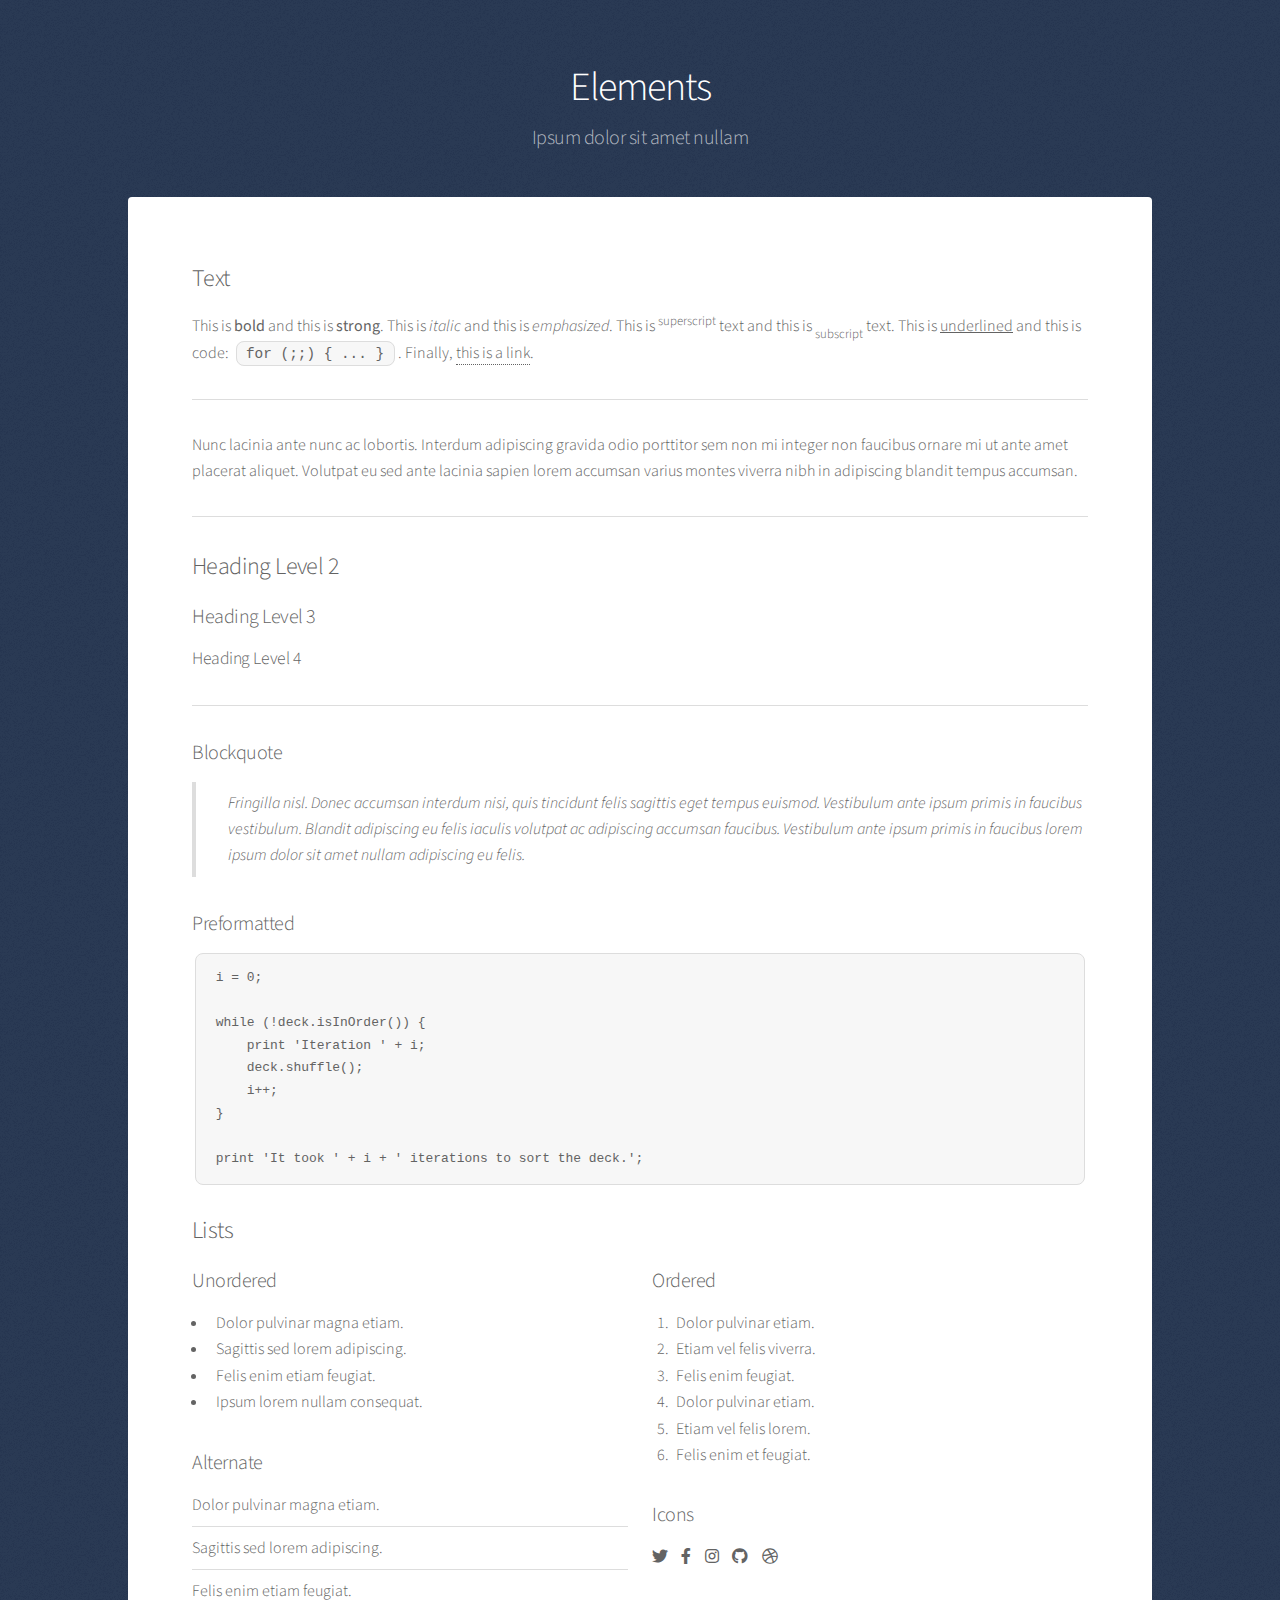
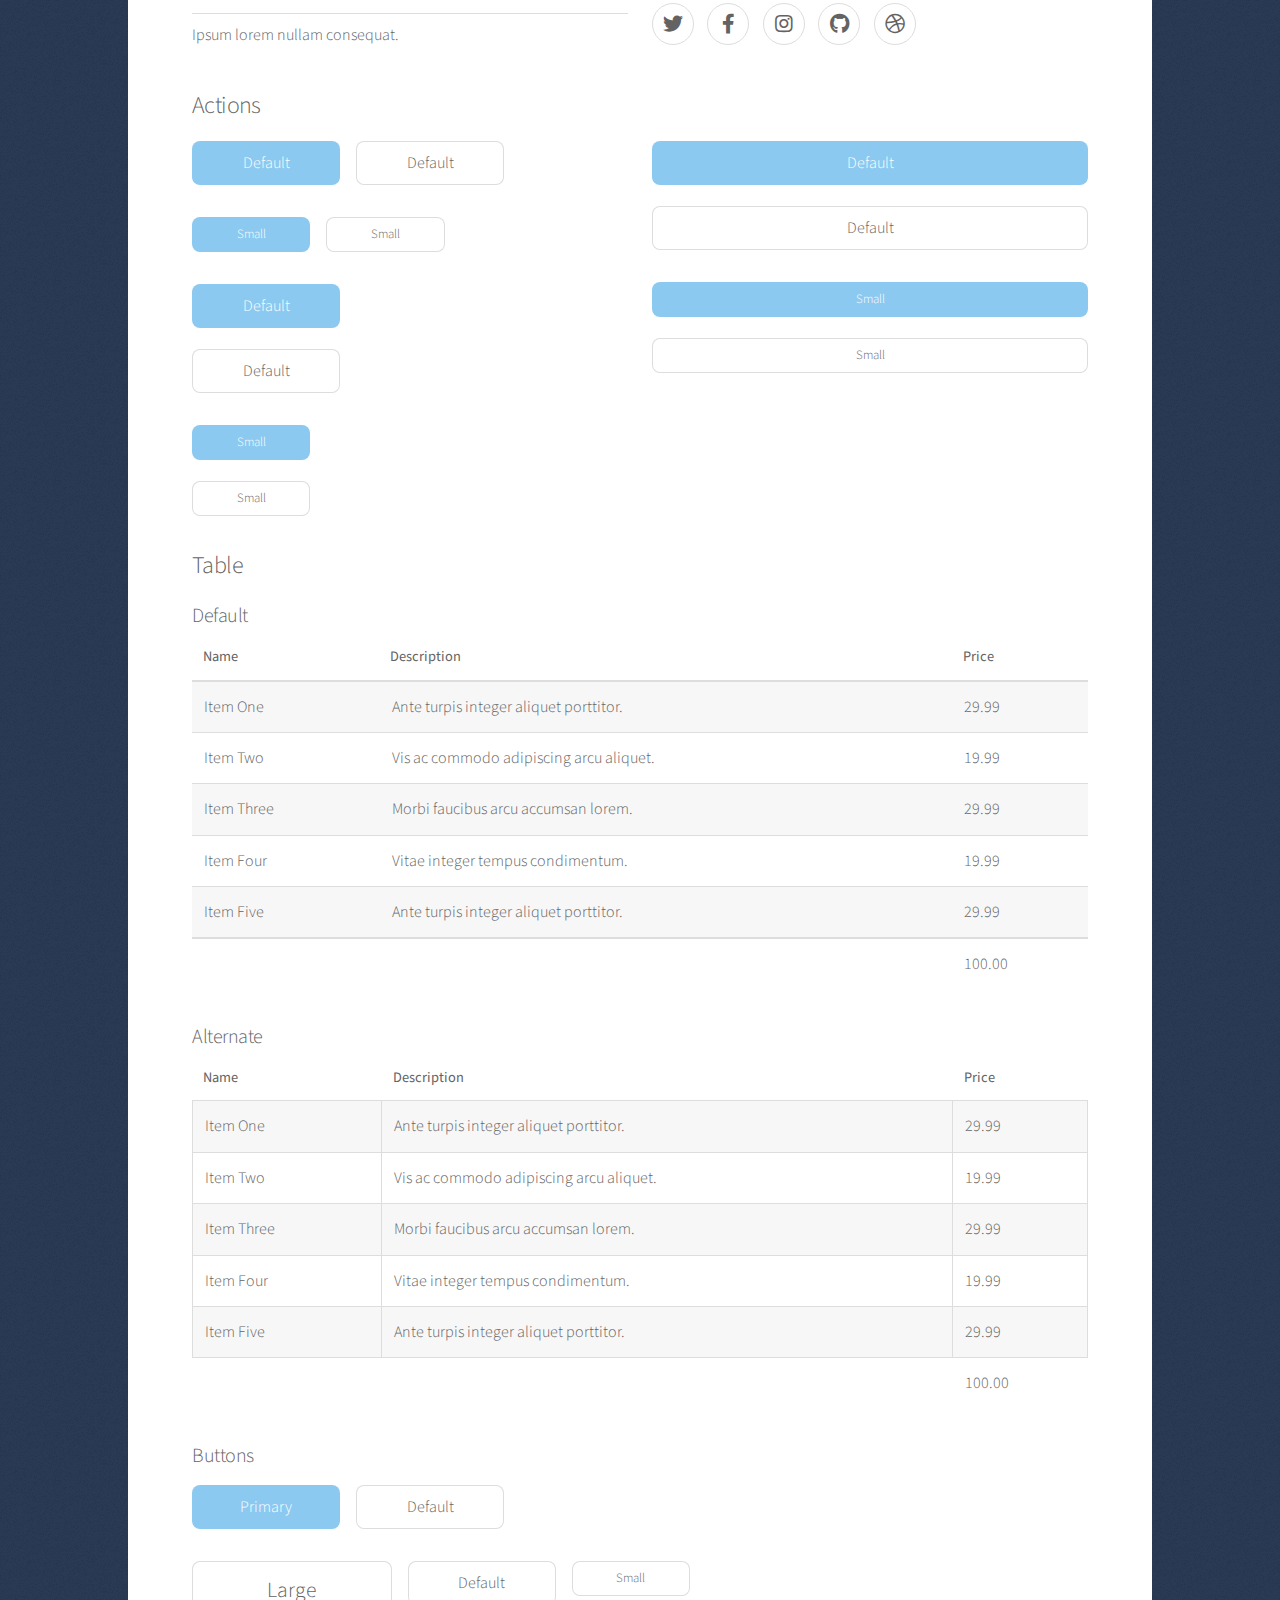
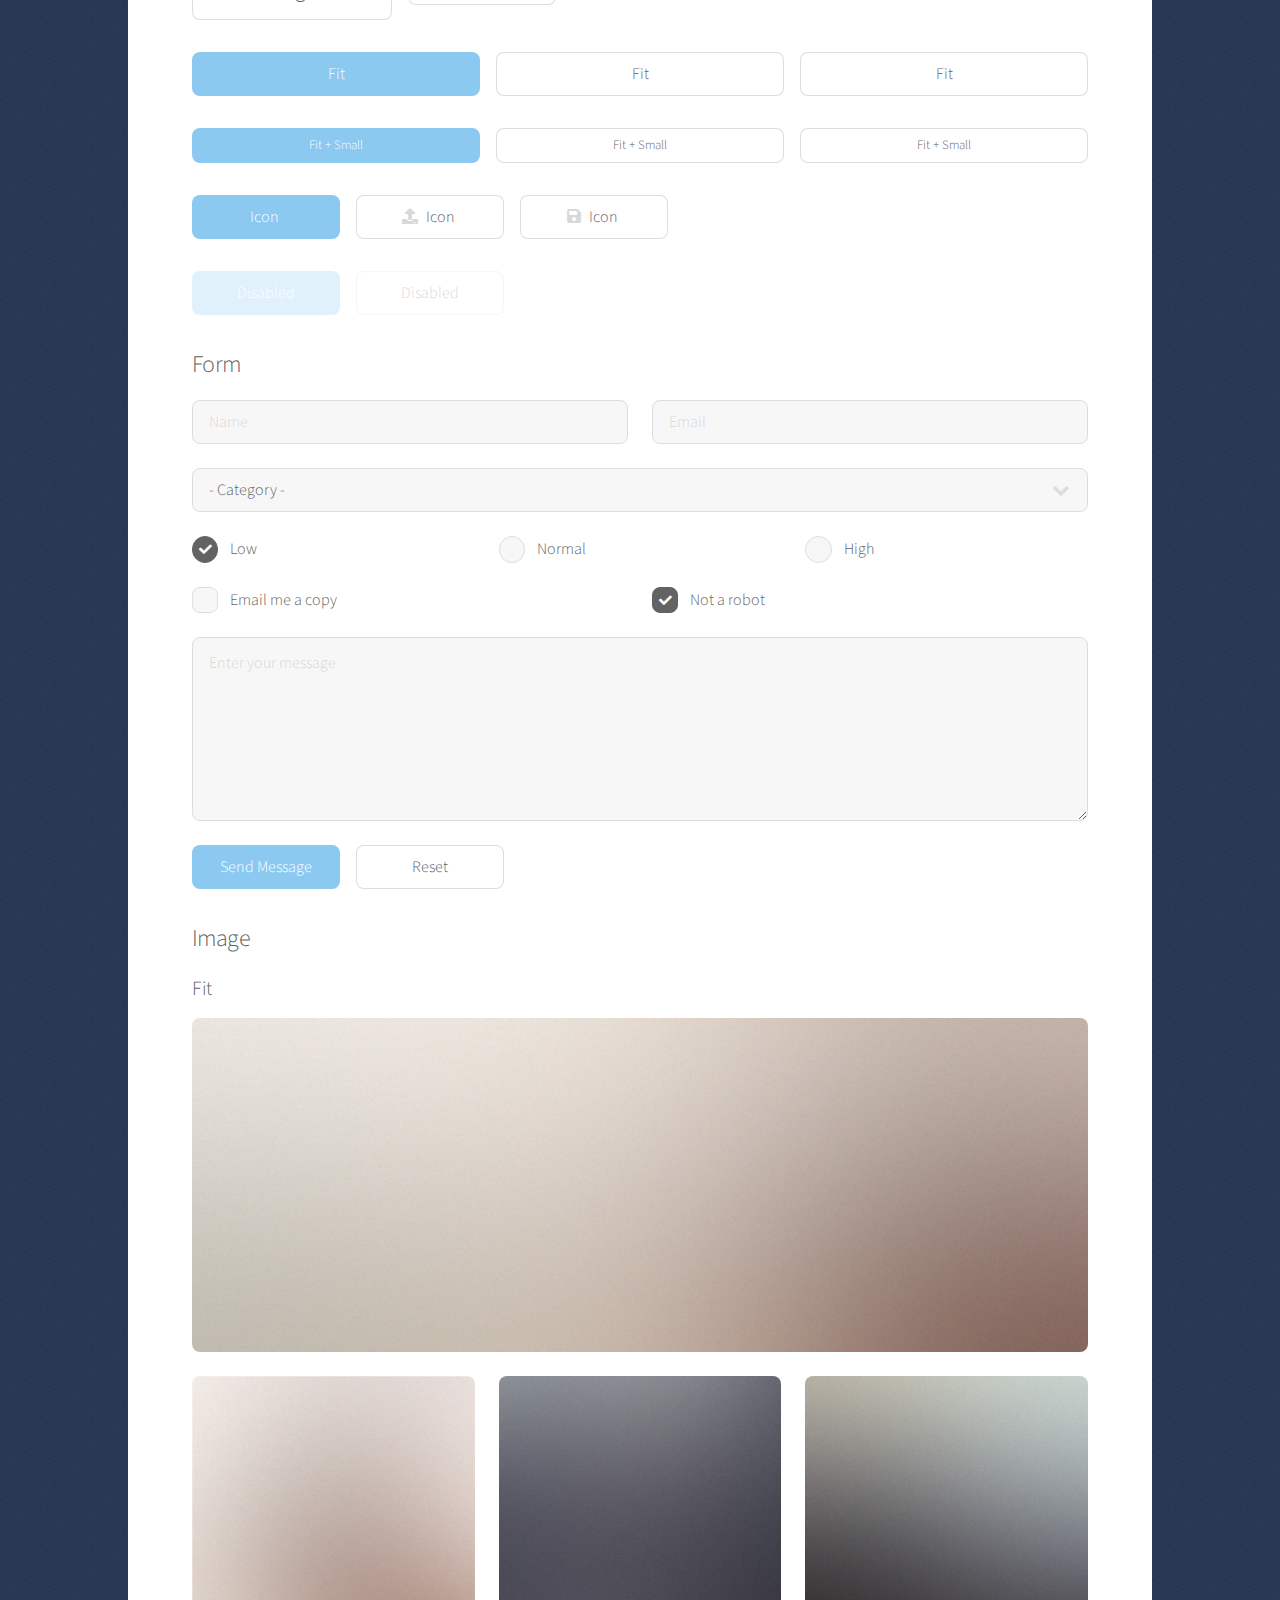
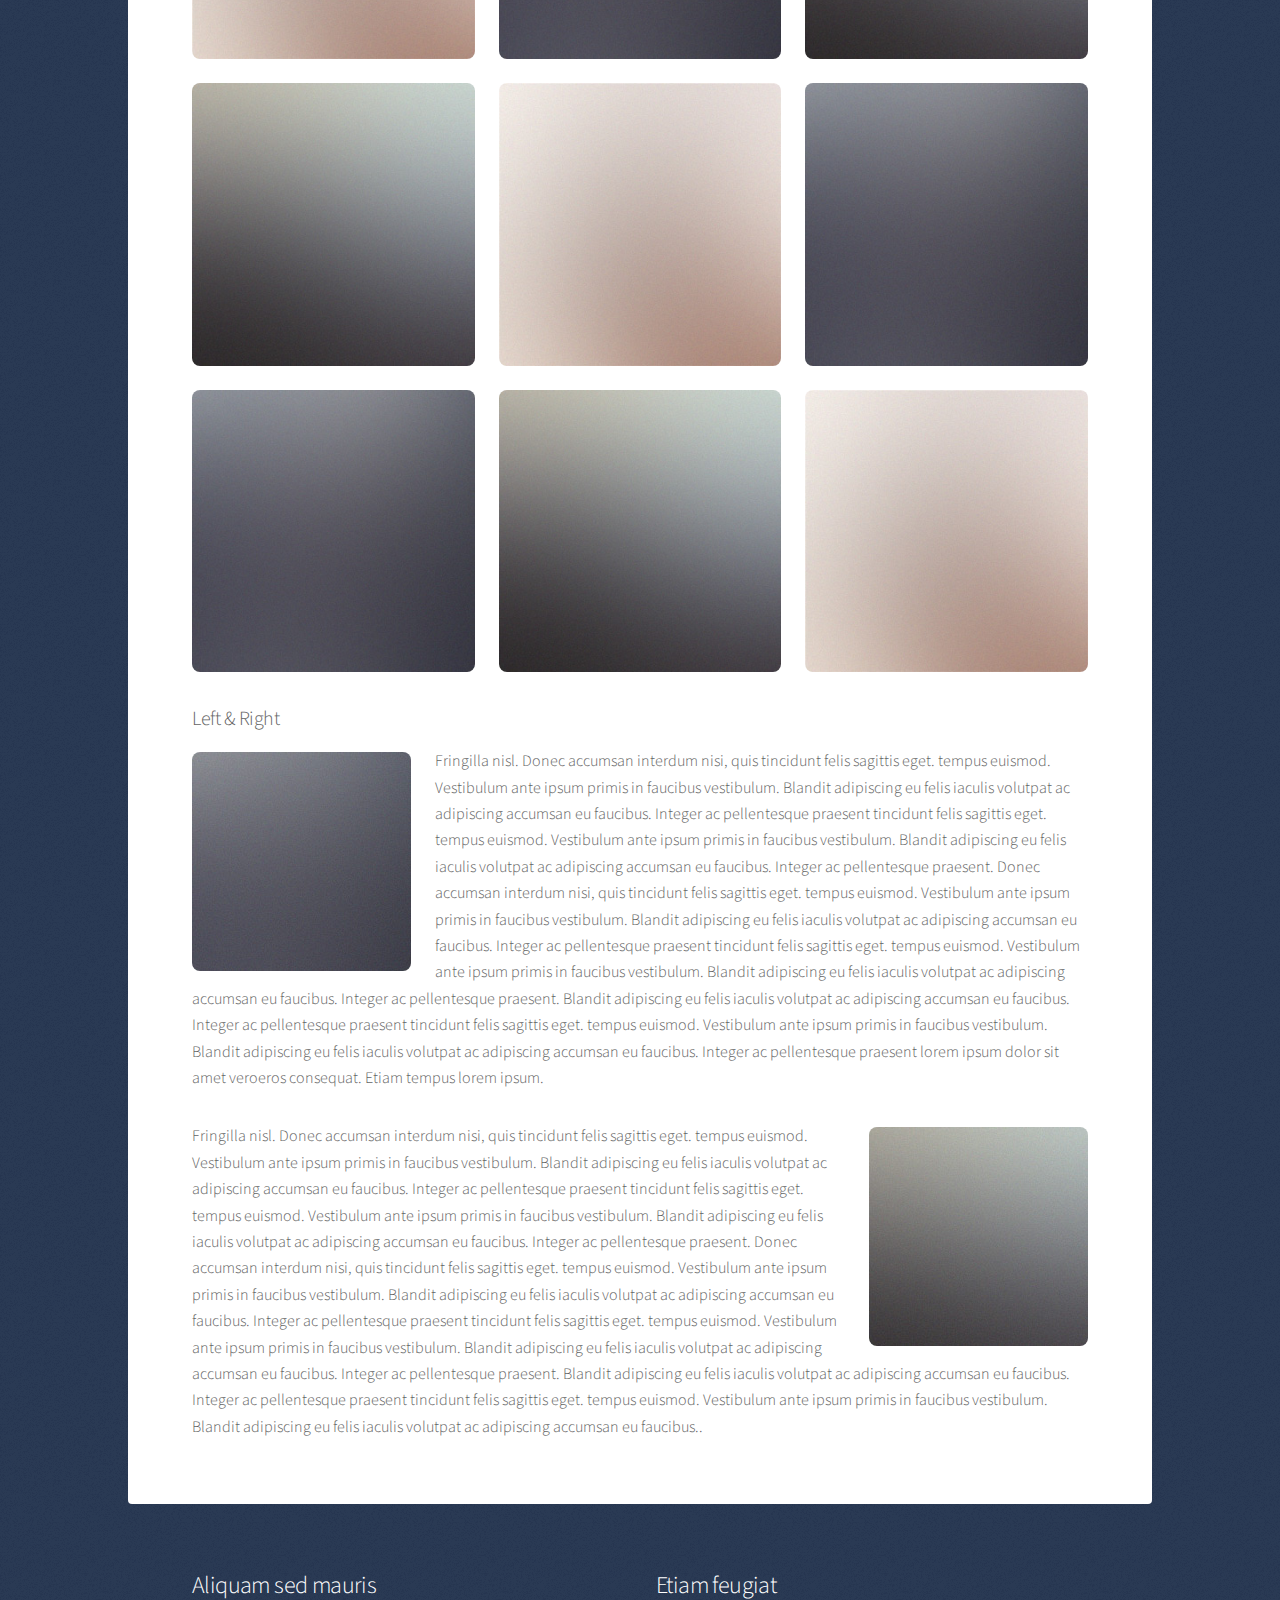
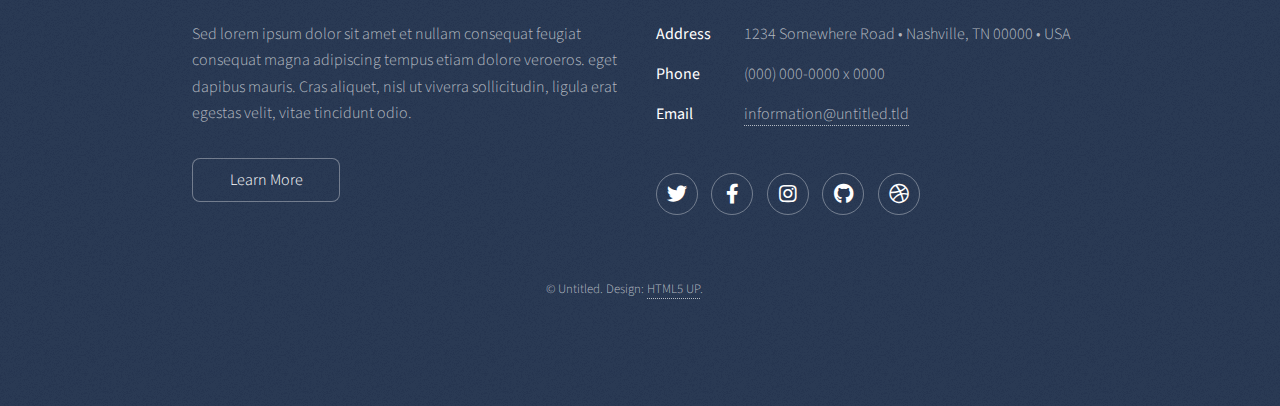
==== elements.html @ 5be5a970 "Add files via upload" ====
<!DOCTYPE HTML>
<!--
	Stellar by HTML5 UP
	html5up.net | @ajlkn
	Free for personal and commercial use under the CCA 3.0 license (html5up.net/license)
-->
<html>
	<head>
		<title>Elements - Stellar by HTML5 UP</title>
		<meta charset="utf-8" />
		<meta name="viewport" content="width=device-width, initial-scale=1, user-scalable=no" />
		<link rel="stylesheet" href="assets/css/main.css" />
		<noscript><link rel="stylesheet" href="assets/css/noscript.css" /></noscript>
	</head>
	<body class="is-preload">

		<!-- Wrapper -->
			<div id="wrapper">

				<!-- Header -->
					<header id="header">
						<h1>Elements</h1>
						<p>Ipsum dolor sit amet nullam</p>
					</header>

				<!-- Main -->
					<div id="main">

						<!-- Content -->
							<section id="content" class="main">

								<!-- Text -->
									<section>
										<h2>Text</h2>
										<p>This is <b>bold</b> and this is <strong>strong</strong>. This is <i>italic</i> and this is <em>emphasized</em>.
										This is <sup>superscript</sup> text and this is <sub>subscript</sub> text.
										This is <u>underlined</u> and this is code: <code>for (;;) { ... }</code>. Finally, <a href="#">this is a link</a>.</p>
										<hr />
										<p>Nunc lacinia ante nunc ac lobortis. Interdum adipiscing gravida odio porttitor sem non mi integer non faucibus ornare mi ut ante amet placerat aliquet. Volutpat eu sed ante lacinia sapien lorem accumsan varius montes viverra nibh in adipiscing blandit tempus accumsan.</p>
										<hr />
										<h2>Heading Level 2</h2>
										<h3>Heading Level 3</h3>
										<h4>Heading Level 4</h4>
										<hr />
										<h3>Blockquote</h3>
										<blockquote>Fringilla nisl. Donec accumsan interdum nisi, quis tincidunt felis sagittis eget tempus euismod. Vestibulum ante ipsum primis in faucibus vestibulum. Blandit adipiscing eu felis iaculis volutpat ac adipiscing accumsan faucibus. Vestibulum ante ipsum primis in faucibus lorem ipsum dolor sit amet nullam adipiscing eu felis.</blockquote>
										<h3>Preformatted</h3>
										<pre><code>i = 0;

while (!deck.isInOrder()) {
    print 'Iteration ' + i;
    deck.shuffle();
    i++;
}

print 'It took ' + i + ' iterations to sort the deck.';</code></pre>
									</section>

								<!-- Lists -->
									<section>
										<h2>Lists</h2>
										<div class="row">
											<div class="col-6 col-12-medium">
												<h3>Unordered</h3>
												<ul>
													<li>Dolor pulvinar magna etiam.</li>
													<li>Sagittis sed lorem adipiscing.</li>
													<li>Felis enim etiam feugiat.</li>
													<li>Ipsum lorem nullam consequat.</li>
												</ul>
												<h3>Alternate</h3>
												<ul class="alt">
													<li>Dolor pulvinar magna etiam.</li>
													<li>Sagittis sed lorem adipiscing.</li>
													<li>Felis enim etiam feugiat.</li>
													<li>Ipsum lorem nullam consequat.</li>
												</ul>
											</div>
											<div class="col-6 col-12-medium">
												<h3>Ordered</h3>
												<ol>
													<li>Dolor pulvinar etiam.</li>
													<li>Etiam vel felis viverra.</li>
													<li>Felis enim feugiat.</li>
													<li>Dolor pulvinar etiam.</li>
													<li>Etiam vel felis lorem.</li>
													<li>Felis enim et feugiat.</li>
												</ol>
												<h3>Icons</h3>
												<ul class="icons">
													<li><a href="#" class="icon brands fa-twitter"><span class="label">Twitter</span></a></li>
													<li><a href="#" class="icon brands fa-facebook-f"><span class="label">Facebook</span></a></li>
													<li><a href="#" class="icon brands fa-instagram"><span class="label">Instagram</span></a></li>
													<li><a href="#" class="icon brands fa-github"><span class="label">GitHub</span></a></li>
													<li><a href="#" class="icon brands fa-dribbble"><span class="label">Dribbble</span></a></li>
												</ul>
												<ul class="icons">
													<li><a href="#" class="icon brands alt fa-twitter"><span class="label">Twitter</span></a></li>
													<li><a href="#" class="icon brands alt fa-facebook-f"><span class="label">Facebook</span></a></li>
													<li><a href="#" class="icon brands alt fa-instagram"><span class="label">Instagram</span></a></li>
													<li><a href="#" class="icon brands alt fa-github"><span class="label">GitHub</span></a></li>
													<li><a href="#" class="icon brands alt fa-dribbble"><span class="label">Dribbble</span></a></li>
												</ul>
											</div>
										</div>
										<h2>Actions</h2>
										<div class="row">
											<div class="col-6 col-12-medium">
												<ul class="actions">
													<li><a href="#" class="button primary">Default</a></li>
													<li><a href="#" class="button">Default</a></li>
												</ul>
												<ul class="actions small">
													<li><a href="#" class="button primary small">Small</a></li>
													<li><a href="#" class="button small">Small</a></li>
												</ul>
												<ul class="actions stacked">
													<li><a href="#" class="button primary">Default</a></li>
													<li><a href="#" class="button">Default</a></li>
												</ul>
												<ul class="actions stacked">
													<li><a href="#" class="button primary small">Small</a></li>
													<li><a href="#" class="button small">Small</a></li>
												</ul>
											</div>
											<div class="col-6 col-12-medium">
												<ul class="actions stacked">
													<li><a href="#" class="button primary fit">Default</a></li>
													<li><a href="#" class="button fit">Default</a></li>
												</ul>
												<ul class="actions stacked">
													<li><a href="#" class="button primary small fit">Small</a></li>
													<li><a href="#" class="button small fit">Small</a></li>
												</ul>
											</div>
										</div>
									</section>

								<!-- Table -->
									<section>
										<h2>Table</h2>
										<h3>Default</h3>
										<div class="table-wrapper">
											<table>
												<thead>
													<tr>
														<th>Name</th>
														<th>Description</th>
														<th>Price</th>
													</tr>
												</thead>
												<tbody>
													<tr>
														<td>Item One</td>
														<td>Ante turpis integer aliquet porttitor.</td>
														<td>29.99</td>
													</tr>
													<tr>
														<td>Item Two</td>
														<td>Vis ac commodo adipiscing arcu aliquet.</td>
														<td>19.99</td>
													</tr>
													<tr>
														<td>Item Three</td>
														<td> Morbi faucibus arcu accumsan lorem.</td>
														<td>29.99</td>
													</tr>
													<tr>
														<td>Item Four</td>
														<td>Vitae integer tempus condimentum.</td>
														<td>19.99</td>
													</tr>
													<tr>
														<td>Item Five</td>
														<td>Ante turpis integer aliquet porttitor.</td>
														<td>29.99</td>
													</tr>
												</tbody>
												<tfoot>
													<tr>
														<td colspan="2"></td>
														<td>100.00</td>
													</tr>
												</tfoot>
											</table>
										</div>

										<h3>Alternate</h3>
										<div class="table-wrapper">
											<table class="alt">
												<thead>
													<tr>
														<th>Name</th>
														<th>Description</th>
														<th>Price</th>
													</tr>
												</thead>
												<tbody>
													<tr>
														<td>Item One</td>
														<td>Ante turpis integer aliquet porttitor.</td>
														<td>29.99</td>
													</tr>
													<tr>
														<td>Item Two</td>
														<td>Vis ac commodo adipiscing arcu aliquet.</td>
														<td>19.99</td>
													</tr>
													<tr>
														<td>Item Three</td>
														<td> Morbi faucibus arcu accumsan lorem.</td>
														<td>29.99</td>
													</tr>
													<tr>
														<td>Item Four</td>
														<td>Vitae integer tempus condimentum.</td>
														<td>19.99</td>
													</tr>
													<tr>
														<td>Item Five</td>
														<td>Ante turpis integer aliquet porttitor.</td>
														<td>29.99</td>
													</tr>
												</tbody>
												<tfoot>
													<tr>
														<td colspan="2"></td>
														<td>100.00</td>
													</tr>
												</tfoot>
											</table>
										</div>
									</section>

								<!-- Buttons -->
									<section>
										<h3>Buttons</h3>
										<ul class="actions">
											<li><a href="#" class="button primary">Primary</a></li>
											<li><a href="#" class="button">Default</a></li>
										</ul>
										<ul class="actions">
											<li><a href="#" class="button large">Large</a></li>
											<li><a href="#" class="button">Default</a></li>
											<li><a href="#" class="button small">Small</a></li>
										</ul>
										<ul class="actions fit">
											<li><a href="#" class="button primary fit">Fit</a></li>
											<li><a href="#" class="button fit">Fit</a></li>
											<li><a href="#" class="button fit">Fit</a></li>
										</ul>
										<ul class="actions fit small">
											<li><a href="#" class="button primary fit small">Fit + Small</a></li>
											<li><a href="#" class="button fit small">Fit + Small</a></li>
											<li><a href="#" class="button fit small">Fit + Small</a></li>
										</ul>
										<ul class="actions">
											<li><a href="#" class="button primary icon solidfa-download">Icon</a></li>
											<li><a href="#" class="button icon solid fa-upload">Icon</a></li>
											<li><a href="#" class="button icon solid fa-save">Icon</a></li>
										</ul>
										<ul class="actions">
											<li><span class="button primary disabled">Disabled</span></li>
											<li><span class="button disabled">Disabled</span></li>
										</ul>
									</section>

								<!-- Form -->
									<section>
										<h2>Form</h2>
										<form method="post" action="#">
											<div class="row gtr-uniform">
												<div class="col-6 col-12-xsmall">
													<input type="text" name="demo-name" id="demo-name" value="" placeholder="Name" />
												</div>
												<div class="col-6 col-12-xsmall">
													<input type="email" name="demo-email" id="demo-email" value="" placeholder="Email" />
												</div>
												<div class="col-12">
													<select name="demo-category" id="demo-category">
														<option value="">- Category -</option>
														<option value="1">Manufacturing</option>
														<option value="1">Shipping</option>
														<option value="1">Administration</option>
														<option value="1">Human Resources</option>
													</select>
												</div>
												<div class="col-4 col-12-small">
													<input type="radio" id="demo-priority-low" name="demo-priority" checked>
													<label for="demo-priority-low">Low</label>
												</div>
												<div class="col-4 col-12-small">
													<input type="radio" id="demo-priority-normal" name="demo-priority">
													<label for="demo-priority-normal">Normal</label>
												</div>
												<div class="col-4 col-12-small">
													<input type="radio" id="demo-priority-high" name="demo-priority">
													<label for="demo-priority-high">High</label>
												</div>
												<div class="col-6 col-12-small">
													<input type="checkbox" id="demo-copy" name="demo-copy">
													<label for="demo-copy">Email me a copy</label>
												</div>
												<div class="col-6 col-12-small">
													<input type="checkbox" id="demo-human" name="demo-human" checked>
													<label for="demo-human">Not a robot</label>
												</div>
												<div class="col-12">
													<textarea name="demo-message" id="demo-message" placeholder="Enter your message" rows="6"></textarea>
												</div>
												<div class="col-12">
													<ul class="actions">
														<li><input type="submit" value="Send Message" class="primary" /></li>
														<li><input type="reset" value="Reset" /></li>
													</ul>
												</div>
											</div>
										</form>
									</section>

								<!-- Image -->
									<section>
										<h2>Image</h2>
										<h3>Fit</h3>
										<div class="box alt">
											<div class="row gtr-uniform">
												<div class="col-12"><span class="image fit"><img src="images/pic04.jpg" alt="" /></span></div>
												<div class="col-4"><span class="image fit"><img src="images/pic01.jpg" alt="" /></span></div>
												<div class="col-4"><span class="image fit"><img src="images/pic02.jpg" alt="" /></span></div>
												<div class="col-4"><span class="image fit"><img src="images/pic03.jpg" alt="" /></span></div>
												<div class="col-4"><span class="image fit"><img src="images/pic03.jpg" alt="" /></span></div>
												<div class="col-4"><span class="image fit"><img src="images/pic01.jpg" alt="" /></span></div>
												<div class="col-4"><span class="image fit"><img src="images/pic02.jpg" alt="" /></span></div>
												<div class="col-4"><span class="image fit"><img src="images/pic02.jpg" alt="" /></span></div>
												<div class="col-4"><span class="image fit"><img src="images/pic03.jpg" alt="" /></span></div>
												<div class="col-4"><span class="image fit"><img src="images/pic01.jpg" alt="" /></span></div>
											</div>
										</div>
										<h3>Left &amp; Right</h3>
										<p><span class="image left"><img src="images/pic05.jpg" alt="" /></span>Fringilla nisl. Donec accumsan interdum nisi, quis tincidunt felis sagittis eget. tempus euismod. Vestibulum ante ipsum primis in faucibus vestibulum. Blandit adipiscing eu felis iaculis volutpat ac adipiscing accumsan eu faucibus. Integer ac pellentesque praesent tincidunt felis sagittis eget. tempus euismod. Vestibulum ante ipsum primis in faucibus vestibulum. Blandit adipiscing eu felis iaculis volutpat ac adipiscing accumsan eu faucibus. Integer ac pellentesque praesent. Donec accumsan interdum nisi, quis tincidunt felis sagittis eget. tempus euismod. Vestibulum ante ipsum primis in faucibus vestibulum. Blandit adipiscing eu felis iaculis volutpat ac adipiscing accumsan eu faucibus. Integer ac pellentesque praesent tincidunt felis sagittis eget. tempus euismod. Vestibulum ante ipsum primis in faucibus vestibulum. Blandit adipiscing eu felis iaculis volutpat ac adipiscing accumsan eu faucibus. Integer ac pellentesque praesent. Blandit adipiscing eu felis iaculis volutpat ac adipiscing accumsan eu faucibus. Integer ac pellentesque praesent tincidunt felis sagittis eget. tempus euismod. Vestibulum ante ipsum primis in faucibus vestibulum. Blandit adipiscing eu felis iaculis volutpat ac adipiscing accumsan eu faucibus. Integer ac pellentesque praesent lorem ipsum dolor sit amet veroeros consequat. Etiam tempus lorem ipsum.</p>
										<p><span class="image right"><img src="images/pic06.jpg" alt="" /></span>Fringilla nisl. Donec accumsan interdum nisi, quis tincidunt felis sagittis eget. tempus euismod. Vestibulum ante ipsum primis in faucibus vestibulum. Blandit adipiscing eu felis iaculis volutpat ac adipiscing accumsan eu faucibus. Integer ac pellentesque praesent tincidunt felis sagittis eget. tempus euismod. Vestibulum ante ipsum primis in faucibus vestibulum. Blandit adipiscing eu felis iaculis volutpat ac adipiscing accumsan eu faucibus. Integer ac pellentesque praesent. Donec accumsan interdum nisi, quis tincidunt felis sagittis eget. tempus euismod. Vestibulum ante ipsum primis in faucibus vestibulum. Blandit adipiscing eu felis iaculis volutpat ac adipiscing accumsan eu faucibus. Integer ac pellentesque praesent tincidunt felis sagittis eget. tempus euismod. Vestibulum ante ipsum primis in faucibus vestibulum. Blandit adipiscing eu felis iaculis volutpat ac adipiscing accumsan eu faucibus. Integer ac pellentesque praesent. Blandit adipiscing eu felis iaculis volutpat ac adipiscing accumsan eu faucibus. Integer ac pellentesque praesent tincidunt felis sagittis eget. tempus euismod. Vestibulum ante ipsum primis in faucibus vestibulum. Blandit adipiscing eu felis iaculis volutpat ac adipiscing accumsan eu faucibus..</p>
									</section>

							</section>

					</div>

				<!-- Footer -->
					<footer id="footer">
						<section>
							<h2>Aliquam sed mauris</h2>
							<p>Sed lorem ipsum dolor sit amet et nullam consequat feugiat consequat magna adipiscing tempus etiam dolore veroeros. eget dapibus mauris. Cras aliquet, nisl ut viverra sollicitudin, ligula erat egestas velit, vitae tincidunt odio.</p>
							<ul class="actions">
								<li><a href="#" class="button">Learn More</a></li>
							</ul>
						</section>
						<section>
							<h2>Etiam feugiat</h2>
							<dl class="alt">
								<dt>Address</dt>
								<dd>1234 Somewhere Road &bull; Nashville, TN 00000 &bull; USA</dd>
								<dt>Phone</dt>
								<dd>(000) 000-0000 x 0000</dd>
								<dt>Email</dt>
								<dd><a href="#">information@untitled.tld</a></dd>
							</dl>
							<ul class="icons">
								<li><a href="#" class="icon brands fa-twitter alt"><span class="label">Twitter</span></a></li>
								<li><a href="#" class="icon brands fa-facebook-f alt"><span class="label">Facebook</span></a></li>
								<li><a href="#" class="icon brands fa-instagram alt"><span class="label">Instagram</span></a></li>
								<li><a href="#" class="icon brands fa-github alt"><span class="label">GitHub</span></a></li>
								<li><a href="#" class="icon brands fa-dribbble alt"><span class="label">Dribbble</span></a></li>
							</ul>
						</section>
						<p class="copyright">&copy; Untitled. Design: <a href="https://html5up.net">HTML5 UP</a>.</p>
					</footer>

			</div>

		<!-- Scripts -->
			<script src="assets/js/jquery.min.js"></script>
			<script src="assets/js/jquery.scrollex.min.js"></script>
			<script src="assets/js/jquery.scrolly.min.js"></script>
			<script src="assets/js/browser.min.js"></script>
			<script src="assets/js/breakpoints.min.js"></script>
			<script src="assets/js/util.js"></script>
			<script src="assets/js/main.js"></script>

	</body>
</html>
---- assets/css/main.css ----
@import url(fontawesome-all.min.css);
@import 'https://fonts.googleapis.com/css?family=Source+Sans+Pro:300,400';

/*
	Stellar by HTML5 UP
	html5up.net | @ajlkn
	Free for personal and commercial use under the CCA 3.0 license (html5up.net/license)
*/

html, body, div, span, applet, object,
iframe, h1, h2, h3, h4, h5, h6, p, blockquote,
pre, a, abbr, acronym, address, big, cite,
code, del, dfn, em, img, ins, kbd, q, s, samp,
small, strike, strong, sub, sup, tt, var, b,
u, i, center, dl, dt, dd, ol, ul, li, fieldset,
form, label, legend, table, caption, tbody,
tfoot, thead, tr, th, td, article, aside,
canvas, details, embed, figure, figcaption,
footer, header, hgroup, menu, nav, output, ruby,
section, summary, time, mark, audio, video {
	margin: 0;
	padding: 0;
	border: 0;
	font-size: 100%;
	font: inherit;
	vertical-align: baseline;}


article, aside, details, figcaption, figure,
footer, header, hgroup, menu, nav, section {
	display: block;}

body {
	line-height: 1;
}

ol, ul {
	list-style: none;
}

blockquote, q {
	quotes: none;
}

	blockquote:before, blockquote:after, q:before, q:after {
		content: '';
		content: none;
	}

table {
	border-collapse: collapse;
	border-spacing: 0;
}

body {
	-webkit-text-size-adjust: none;
}

mark {
	background-color: transparent;
	color: inherit;
}

input::-moz-focus-inner {
	border: 0;
	padding: 0;
}

input, select, textarea {
	-moz-appearance: none;
	-webkit-appearance: none;
	-ms-appearance: none;
	appearance: none;
}

/* Basic */

	@-ms-viewport {
		width: device-width;
	}

	body {
		-ms-overflow-style: scrollbar;
	}

	@media screen and (max-width: 480px) {

		html, body {
			min-width: 320px;
		}

	}

	html {
		box-sizing: border-box;
	}

	*, *:before, *:after {
		box-sizing: inherit;
	}

	body {
		background-color: #935d8c;
		background-image: url("images/overlay.png"), -moz-linear-gradient(45deg, #25354F 15%, #80D467 85%);
		background-image: url("images/overlay.png"), -webkit-linear-gradient(45deg, #25354F 15%, #25354F 85%);
		background-image: url("images/overlay.png"), -ms-linear-gradient(45deg, #25354F 15%, #25354F 85%);
		background-image: url("images/overlay.png"), linear-gradient(45deg, #25354F 1%, #25354F 99%);
	}

		body.is-preload *, body.is-preload *:before, body.is-preload *:after {
			-moz-animation: none !important;
			-webkit-animation: none !important;
			-ms-animation: none !important;
			animation: none !important;
			-moz-transition: none !important;
			-webkit-transition: none !important;
			-ms-transition: none !important;
			transition: none !important;
		}

/* Type */

	body {
		background-color: #935d8c;
		color: rgba(255, 255, 255, 0.65);
	}

	body, input, select, textarea {
		font-family: "Source Sans Pro", Helvetica, sans-serif;
		font-size: 17pt;
		font-weight: 300;
		line-height: 1.65;
	}

		@media screen and (max-width: 1680px) {

			body, input, select, textarea {
				font-size: 14pt;
			}

		}

		@media screen and (max-width: 1280px) {

			body, input, select, textarea {
				font-size: 12pt;
			}

		}

		@media screen and (max-width: 360px) {

			body, input, select, textarea {
				font-size: 11pt;
			}

		}

	a {
		-moz-transition: color 0.2s ease, border-bottom 0.2s ease;
		-webkit-transition: color 0.2s ease, border-bottom 0.2s ease;
		-ms-transition: color 0.2s ease, border-bottom 0.2s ease;
		transition: color 0.2s ease, border-bottom 0.2s ease;
		text-decoration: none;
		border-bottom: dotted 1px;
		color: inherit;
	}

		a:hover {
			border-bottom-color: transparent;
		}

	strong, b {
		font-weight: 400;
	}

	em, i {
		font-style: italic;
	}

	p {
		margin: 0 0 2em 0;
	}

		p.content {
			-moz-columns: 20em 2;
			-webkit-columns: 20em 2;
			-ms-columns: 20em 2;
			columns: 20em 2;
			-moz-column-gap: 2em;
			-webkit-column-gap: 2em;
			-ms-column-gap: 2em;
			column-gap: 2em;
			text-align: justify;
		}

	h1, h2, h3, h4, h5, h6 {
		font-weight: 300;
		line-height: 1.5;
		margin: 0 0 0.7em 0;
		letter-spacing: -0.025em;
	}

		h1 a, h2 a, h3 a, h4 a, h5 a, h6 a {
			color: inherit;
			text-decoration: none;
		}

	h1 {
		font-size: 2.5em;
		line-height: 1.2;
	}

	h2 {
		font-size: 1.5em;
	}

	h3 {
		font-size: 1.25em;
	}

	h4 {
		font-size: 1.1em;
	}

	h5 {
		font-size: 0.9em;
	}

	h6 {
		font-size: 0.7em;
	}

	@media screen and (max-width: 736px) {

		h1 {
			font-size: 2em;
		}

	}

	sub {
		font-size: 0.8em;
		position: relative;
		top: 0.5em;
	}

	sup {
		font-size: 0.8em;
		position: relative;
		top: -0.5em;
	}

	blockquote {
		border-left: solid 4px;
		font-style: italic;
		margin: 0 0 2em 0;
		padding: 0.5em 0 0.5em 2em;
	}

	code {
		border-radius: 8px;
		border: solid 1px;
		font-family: "Courier New", monospace;
		font-size: 0.9em;
		margin: 0 0.25em;
		padding: 0.25em 0.65em;
	}

	pre {
		-webkit-overflow-scrolling: touch;
		font-family: "Courier New", monospace;
		font-size: 0.9em;
		margin: 0 0 2em 0;
	}

		pre code {
			display: block;
			line-height: 1.75;
			padding: 1em 1.5em;
			overflow-x: auto;
		}

	hr {
		border: 0;
		border-bottom: solid 1px;
		margin: 2em 0;
	}

		hr.major {
			margin: 3em 0;
		}

	.align-left {
		text-align: left;
	}

	.align-center {
		text-align: center;
	}

	.align-right {
		text-align: right;
	}

	input, select, textarea {
		color: #ffffff;
	}

	a:hover {
		color: #ffffff;
	}

	strong, b {
		color: #ffffff;
	}

	h1, h2, h3, h4, h5, h6 {
		color: #ffffff;
	}

	blockquote {
		border-left-color: rgba(255, 255, 255, 0.35);
	}

	code {
		background: rgba(255, 255, 255, 0.075);
		border-color: rgba(255, 255, 255, 0.35);
	}

	hr {
		border-bottom-color: rgba(255, 255, 255, 0.35);
	}

/* Row */

	.row {
		display: flex;
		flex-wrap: wrap;
		box-sizing: border-box;
		align-items: stretch;
	}

		.row > * {
			box-sizing: border-box;
		}

		.row.gtr-uniform > * > :last-child {
			margin-bottom: 0;
		}

		.row.aln-left {
			justify-content: flex-start;
		}

		.row.aln-center {
			justify-content: center;
		}

		.row.aln-right {
			justify-content: flex-end;
		}

		.row.aln-top {
			align-items: flex-start;
		}

		.row.aln-middle {
			align-items: center;
		}

		.row.aln-bottom {
			align-items: flex-end;
		}

		.row > .imp {
			order: -1;
		}

		.row > .col-1 {
			width: 8.33333%;
		}

		.row > .off-1 {
			margin-left: 8.33333%;
		}

		.row > .col-2 {
			width: 16.66667%;
		}

		.row > .off-2 {
			margin-left: 16.66667%;
		}

		.row > .col-3 {
			width: 25%;
		}

		.row > .off-3 {
			margin-left: 25%;
		}

		.row > .col-4 {
			width: 33.33333%;
		}

		.row > .off-4 {
			margin-left: 33.33333%;
		}

		.row > .col-5 {
			width: 41.66667%;
		}

		.row > .off-5 {
			margin-left: 41.66667%;
		}

		.row > .col-6 {
			width: 50%;
		}

		.row > .off-6 {
			margin-left: 50%;
		}

		.row > .col-7 {
			width: 58.33333%;
		}

		.row > .off-7 {
			margin-left: 58.33333%;
		}

		.row > .col-8 {
			width: 66.66667%;
		}

		.row > .off-8 {
			margin-left: 66.66667%;
		}

		.row > .col-9 {
			width: 75%;
		}

		.row > .off-9 {
			margin-left: 75%;
		}

		.row > .col-10 {
			width: 83.33333%;
		}

		.row > .off-10 {
			margin-left: 83.33333%;
		}

		.row > .col-11 {
			width: 91.66667%;
		}

		.row > .off-11 {
			margin-left: 91.66667%;
		}

		.row > .col-12 {
			width: 100%;
		}

		.row > .off-12 {
			margin-left: 100%;
		}

		.row.gtr-0 {
			margin-top: 0;
			margin-left: 0em;
		}

			.row.gtr-0 > * {
				padding: 0 0 0 0em;
			}

			.row.gtr-0.gtr-uniform {
				margin-top: 0em;
			}

				.row.gtr-0.gtr-uniform > * {
					padding-top: 0em;
				}

		.row.gtr-25 {
			margin-top: 0;
			margin-left: -0.375em;
		}

			.row.gtr-25 > * {
				padding: 0 0 0 0.375em;
			}

			.row.gtr-25.gtr-uniform {
				margin-top: -0.375em;
			}

				.row.gtr-25.gtr-uniform > * {
					padding-top: 0.375em;
				}

		.row.gtr-50 {
			margin-top: 0;
			margin-left: -0.75em;
		}

			.row.gtr-50 > * {
				padding: 0 0 0 0.75em;
			}

			.row.gtr-50.gtr-uniform {
				margin-top: -0.75em;
			}

				.row.gtr-50.gtr-uniform > * {
					padding-top: 0.75em;
				}

		.row {
			margin-top: 0;
			margin-left: -1.5em;
		}

			.row > * {
				padding: 0 0 0 1.5em;
			}

			.row.gtr-uniform {
				margin-top: -1.5em;
			}

				.row.gtr-uniform > * {
					padding-top: 1.5em;
				}

		.row.gtr-150 {
			margin-top: 0;
			margin-left: -2.25em;
		}

			.row.gtr-150 > * {
				padding: 0 0 0 2.25em;
			}

			.row.gtr-150.gtr-uniform {
				margin-top: -2.25em;
			}

				.row.gtr-150.gtr-uniform > * {
					padding-top: 2.25em;
				}

		.row.gtr-200 {
			margin-top: 0;
			margin-left: -3em;
		}

			.row.gtr-200 > * {
				padding: 0 0 0 3em;
			}

			.row.gtr-200.gtr-uniform {
				margin-top: -3em;
			}

				.row.gtr-200.gtr-uniform > * {
					padding-top: 3em;
				}

		@media screen and (max-width: 1680px) {

			.row {
				display: flex;
				flex-wrap: wrap;
				box-sizing: border-box;
				align-items: stretch;
			}

				.row > * {
					box-sizing: border-box;
				}

				.row.gtr-uniform > * > :last-child {
					margin-bottom: 0;
				}

				.row.aln-left {
					justify-content: flex-start;
				}

				.row.aln-center {
					justify-content: center;
				}

				.row.aln-right {
					justify-content: flex-end;
				}

				.row.aln-top {
					align-items: flex-start;
				}

				.row.aln-middle {
					align-items: center;
				}

				.row.aln-bottom {
					align-items: flex-end;
				}

				.row > .imp-xlarge {
					order: -1;
				}

				.row > .col-1-xlarge {
					width: 8.33333%;
				}

				.row > .off-1-xlarge {
					margin-left: 8.33333%;
				}

				.row > .col-2-xlarge {
					width: 16.66667%;
				}

				.row > .off-2-xlarge {
					margin-left: 16.66667%;
				}

				.row > .col-3-xlarge {
					width: 25%;
				}

				.row > .off-3-xlarge {
					margin-left: 25%;
				}

				.row > .col-4-xlarge {
					width: 33.33333%;
				}

				.row > .off-4-xlarge {
					margin-left: 33.33333%;
				}

				.row > .col-5-xlarge {
					width: 41.66667%;
				}

				.row > .off-5-xlarge {
					margin-left: 41.66667%;
				}

				.row > .col-6-xlarge {
					width: 50%;
				}

				.row > .off-6-xlarge {
					margin-left: 50%;
				}

				.row > .col-7-xlarge {
					width: 58.33333%;
				}

				.row > .off-7-xlarge {
					margin-left: 58.33333%;
				}

				.row > .col-8-xlarge {
					width: 66.66667%;
				}

				.row > .off-8-xlarge {
					margin-left: 66.66667%;
				}

				.row > .col-9-xlarge {
					width: 75%;
				}

				.row > .off-9-xlarge {
					margin-left: 75%;
				}

				.row > .col-10-xlarge {
					width: 83.33333%;
				}

				.row > .off-10-xlarge {
					margin-left: 83.33333%;
				}

				.row > .col-11-xlarge {
					width: 91.66667%;
				}

				.row > .off-11-xlarge {
					margin-left: 91.66667%;
				}

				.row > .col-12-xlarge {
					width: 100%;
				}

				.row > .off-12-xlarge {
					margin-left: 100%;
				}

				.row.gtr-0 {
					margin-top: 0;
					margin-left: 0em;
				}

					.row.gtr-0 > * {
						padding: 0 0 0 0em;
					}

					.row.gtr-0.gtr-uniform {
						margin-top: 0em;
					}

						.row.gtr-0.gtr-uniform > * {
							padding-top: 0em;
						}

				.row.gtr-25 {
					margin-top: 0;
					margin-left: -0.375em;
				}

					.row.gtr-25 > * {
						padding: 0 0 0 0.375em;
					}

					.row.gtr-25.gtr-uniform {
						margin-top: -0.375em;
					}

						.row.gtr-25.gtr-uniform > * {
							padding-top: 0.375em;
						}

				.row.gtr-50 {
					margin-top: 0;
					margin-left: -0.75em;
				}

					.row.gtr-50 > * {
						padding: 0 0 0 0.75em;
					}

					.row.gtr-50.gtr-uniform {
						margin-top: -0.75em;
					}

						.row.gtr-50.gtr-uniform > * {
							padding-top: 0.75em;
						}

				.row {
					margin-top: 0;
					margin-left: -1.5em;
				}

					.row > * {
						padding: 0 0 0 1.5em;
					}

					.row.gtr-uniform {
						margin-top: -1.5em;
					}

						.row.gtr-uniform > * {
							padding-top: 1.5em;
						}

				.row.gtr-150 {
					margin-top: 0;
					margin-left: -2.25em;
				}

					.row.gtr-150 > * {
						padding: 0 0 0 2.25em;
					}

					.row.gtr-150.gtr-uniform {
						margin-top: -2.25em;
					}

						.row.gtr-150.gtr-uniform > * {
							padding-top: 2.25em;
						}

				.row.gtr-200 {
					margin-top: 0;
					margin-left: -3em;
				}

					.row.gtr-200 > * {
						padding: 0 0 0 3em;
					}

					.row.gtr-200.gtr-uniform {
						margin-top: -3em;
					}

						.row.gtr-200.gtr-uniform > * {
							padding-top: 3em;
						}

		}

		@media screen and (max-width: 1280px) {

			.row {
				display: flex;
				flex-wrap: wrap;
				box-sizing: border-box;
				align-items: stretch;
			}

				.row > * {
					box-sizing: border-box;
				}

				.row.gtr-uniform > * > :last-child {
					margin-bottom: 0;
				}

				.row.aln-left {
					justify-content: flex-start;
				}

				.row.aln-center {
					justify-content: center;
				}

				.row.aln-right {
					justify-content: flex-end;
				}

				.row.aln-top {
					align-items: flex-start;
				}

				.row.aln-middle {
					align-items: center;
				}

				.row.aln-bottom {
					align-items: flex-end;
				}

				.row > .imp-large {
					order: -1;
				}

				.row > .col-1-large {
					width: 8.33333%;
				}

				.row > .off-1-large {
					margin-left: 8.33333%;
				}

				.row > .col-2-large {
					width: 16.66667%;
				}

				.row > .off-2-large {
					margin-left: 16.66667%;
				}

				.row > .col-3-large {
					width: 25%;
				}

				.row > .off-3-large {
					margin-left: 25%;
				}

				.row > .col-4-large {
					width: 33.33333%;
				}

				.row > .off-4-large {
					margin-left: 33.33333%;
				}

				.row > .col-5-large {
					width: 41.66667%;
				}

				.row > .off-5-large {
					margin-left: 41.66667%;
				}

				.row > .col-6-large {
					width: 50%;
				}

				.row > .off-6-large {
					margin-left: 50%;
				}

				.row > .col-7-large {
					width: 58.33333%;
				}

				.row > .off-7-large {
					margin-left: 58.33333%;
				}

				.row > .col-8-large {
					width: 66.66667%;
				}

				.row > .off-8-large {
					margin-left: 66.66667%;
				}

				.row > .col-9-large {
					width: 75%;
				}

				.row > .off-9-large {
					margin-left: 75%;
				}

				.row > .col-10-large {
					width: 83.33333%;
				}

				.row > .off-10-large {
					margin-left: 83.33333%;
				}

				.row > .col-11-large {
					width: 91.66667%;
				}

				.row > .off-11-large {
					margin-left: 91.66667%;
				}

				.row > .col-12-large {
					width: 100%;
				}

				.row > .off-12-large {
					margin-left: 100%;
				}

				.row.gtr-0 {
					margin-top: 0;
					margin-left: 0em;
				}

					.row.gtr-0 > * {
						padding: 0 0 0 0em;
					}

					.row.gtr-0.gtr-uniform {
						margin-top: 0em;
					}

						.row.gtr-0.gtr-uniform > * {
							padding-top: 0em;
						}

				.row.gtr-25 {
					margin-top: 0;
					margin-left: -0.375em;
				}

					.row.gtr-25 > * {
						padding: 0 0 0 0.375em;
					}

					.row.gtr-25.gtr-uniform {
						margin-top: -0.375em;
					}

						.row.gtr-25.gtr-uniform > * {
							padding-top: 0.375em;
						}

				.row.gtr-50 {
					margin-top: 0;
					margin-left: -0.75em;
				}

					.row.gtr-50 > * {
						padding: 0 0 0 0.75em;
					}

					.row.gtr-50.gtr-uniform {
						margin-top: -0.75em;
					}

						.row.gtr-50.gtr-uniform > * {
							padding-top: 0.75em;
						}

				.row {
					margin-top: 0;
					margin-left: -1.5em;
				}

					.row > * {
						padding: 0 0 0 1.5em;
					}

					.row.gtr-uniform {
						margin-top: -1.5em;
					}

						.row.gtr-uniform > * {
							padding-top: 1.5em;
						}

				.row.gtr-150 {
					margin-top: 0;
					margin-left: -2.25em;
				}

					.row.gtr-150 > * {
						padding: 0 0 0 2.25em;
					}

					.row.gtr-150.gtr-uniform {
						margin-top: -2.25em;
					}

						.row.gtr-150.gtr-uniform > * {
							padding-top: 2.25em;
						}

				.row.gtr-200 {
					margin-top: 0;
					margin-left: -3em;
				}

					.row.gtr-200 > * {
						padding: 0 0 0 3em;
					}

					.row.gtr-200.gtr-uniform {
						margin-top: -3em;
					}

						.row.gtr-200.gtr-uniform > * {
							padding-top: 3em;
						}

		}

		@media screen and (max-width: 980px) {

			.row {
				display: flex;
				flex-wrap: wrap;
				box-sizing: border-box;
				align-items: stretch;
			}

				.row > * {
					box-sizing: border-box;
				}

				.row.gtr-uniform > * > :last-child {
					margin-bottom: 0;
				}

				.row.aln-left {
					justify-content: flex-start;
				}

				.row.aln-center {
					justify-content: center;
				}

				.row.aln-right {
					justify-content: flex-end;
				}

				.row.aln-top {
					align-items: flex-start;
				}

				.row.aln-middle {
					align-items: center;
				}

				.row.aln-bottom {
					align-items: flex-end;
				}

				.row > .imp-medium {
					order: -1;
				}

				.row > .col-1-medium {
					width: 8.33333%;
				}

				.row > .off-1-medium {
					margin-left: 8.33333%;
				}

				.row > .col-2-medium {
					width: 16.66667%;
				}

				.row > .off-2-medium {
					margin-left: 16.66667%;
				}

				.row > .col-3-medium {
					width: 25%;
				}

				.row > .off-3-medium {
					margin-left: 25%;
				}

				.row > .col-4-medium {
					width: 33.33333%;
				}

				.row > .off-4-medium {
					margin-left: 33.33333%;
				}

				.row > .col-5-medium {
					width: 41.66667%;
				}

				.row > .off-5-medium {
					margin-left: 41.66667%;
				}

				.row > .col-6-medium {
					width: 50%;
				}

				.row > .off-6-medium {
					margin-left: 50%;
				}

				.row > .col-7-medium {
					width: 58.33333%;
				}

				.row > .off-7-medium {
					margin-left: 58.33333%;
				}

				.row > .col-8-medium {
					width: 66.66667%;
				}

				.row > .off-8-medium {
					margin-left: 66.66667%;
				}

				.row > .col-9-medium {
					width: 75%;
				}

				.row > .off-9-medium {
					margin-left: 75%;
				}

				.row > .col-10-medium {
					width: 83.33333%;
				}

				.row > .off-10-medium {
					margin-left: 83.33333%;
				}

				.row > .col-11-medium {
					width: 91.66667%;
				}

				.row > .off-11-medium {
					margin-left: 91.66667%;
				}

				.row > .col-12-medium {
					width: 100%;
				}

				.row > .off-12-medium {
					margin-left: 100%;
				}

				.row.gtr-0 {
					margin-top: 0;
					margin-left: 0em;
				}

					.row.gtr-0 > * {
						padding: 0 0 0 0em;
					}

					.row.gtr-0.gtr-uniform {
						margin-top: 0em;
					}

						.row.gtr-0.gtr-uniform > * {
							padding-top: 0em;
						}

				.row.gtr-25 {
					margin-top: 0;
					margin-left: -0.375em;
				}

					.row.gtr-25 > * {
						padding: 0 0 0 0.375em;
					}

					.row.gtr-25.gtr-uniform {
						margin-top: -0.375em;
					}

						.row.gtr-25.gtr-uniform > * {
							padding-top: 0.375em;
						}

				.row.gtr-50 {
					margin-top: 0;
					margin-left: -0.75em;
				}

					.row.gtr-50 > * {
						padding: 0 0 0 0.75em;
					}

					.row.gtr-50.gtr-uniform {
						margin-top: -0.75em;
					}

						.row.gtr-50.gtr-uniform > * {
							padding-top: 0.75em;
						}

				.row {
					margin-top: 0;
					margin-left: -1.5em;
				}

					.row > * {
						padding: 0 0 0 1.5em;
					}

					.row.gtr-uniform {
						margin-top: -1.5em;
					}

						.row.gtr-uniform > * {
							padding-top: 1.5em;
						}

				.row.gtr-150 {
					margin-top: 0;
					margin-left: -2.25em;
				}

					.row.gtr-150 > * {
						padding: 0 0 0 2.25em;
					}

					.row.gtr-150.gtr-uniform {
						margin-top: -2.25em;
					}

						.row.gtr-150.gtr-uniform > * {
							padding-top: 2.25em;
						}

				.row.gtr-200 {
					margin-top: 0;
					margin-left: -3em;
				}

					.row.gtr-200 > * {
						padding: 0 0 0 3em;
					}

					.row.gtr-200.gtr-uniform {
						margin-top: -3em;
					}

						.row.gtr-200.gtr-uniform > * {
							padding-top: 3em;
						}

		}

		@media screen and (max-width: 736px) {

			.row {
				display: flex;
				flex-wrap: wrap;
				box-sizing: border-box;
				align-items: stretch;
			}

				.row > * {
					box-sizing: border-box;
				}

				.row.gtr-uniform > * > :last-child {
					margin-bottom: 0;
				}

				.row.aln-left {
					justify-content: flex-start;
				}

				.row.aln-center {
					justify-content: center;
				}

				.row.aln-right {
					justify-content: flex-end;
				}

				.row.aln-top {
					align-items: flex-start;
				}

				.row.aln-middle {
					align-items: center;
				}

				.row.aln-bottom {
					align-items: flex-end;
				}

				.row > .imp-small {
					order: -1;
				}

				.row > .col-1-small {
					width: 8.33333%;
				}

				.row > .off-1-small {
					margin-left: 8.33333%;
				}

				.row > .col-2-small {
					width: 16.66667%;
				}

				.row > .off-2-small {
					margin-left: 16.66667%;
				}

				.row > .col-3-small {
					width: 25%;
				}

				.row > .off-3-small {
					margin-left: 25%;
				}

				.row > .col-4-small {
					width: 33.33333%;
				}

				.row > .off-4-small {
					margin-left: 33.33333%;
				}

				.row > .col-5-small {
					width: 41.66667%;
				}

				.row > .off-5-small {
					margin-left: 41.66667%;
				}

				.row > .col-6-small {
					width: 50%;
				}

				.row > .off-6-small {
					margin-left: 50%;
				}

				.row > .col-7-small {
					width: 58.33333%;
				}

				.row > .off-7-small {
					margin-left: 58.33333%;
				}

				.row > .col-8-small {
					width: 66.66667%;
				}

				.row > .off-8-small {
					margin-left: 66.66667%;
				}

				.row > .col-9-small {
					width: 75%;
				}

				.row > .off-9-small {
					margin-left: 75%;
				}

				.row > .col-10-small {
					width: 83.33333%;
				}

				.row > .off-10-small {
					margin-left: 83.33333%;
				}

				.row > .col-11-small {
					width: 91.66667%;
				}

				.row > .off-11-small {
					margin-left: 91.66667%;
				}

				.row > .col-12-small {
					width: 100%;
				}

				.row > .off-12-small {
					margin-left: 100%;
				}

				.row.gtr-0 {
					margin-top: 0;
					margin-left: 0em;
				}

					.row.gtr-0 > * {
						padding: 0 0 0 0em;
					}

					.row.gtr-0.gtr-uniform {
						margin-top: 0em;
					}

						.row.gtr-0.gtr-uniform > * {
							padding-top: 0em;
						}

				.row.gtr-25 {
					margin-top: 0;
					margin-left: -0.25em;
				}

					.row.gtr-25 > * {
						padding: 0 0 0 0.25em;
					}

					.row.gtr-25.gtr-uniform {
						margin-top: -0.25em;
					}

						.row.gtr-25.gtr-uniform > * {
							padding-top: 0.25em;
						}

				.row.gtr-50 {
					margin-top: 0;
					margin-left: -0.5em;
				}

					.row.gtr-50 > * {
						padding: 0 0 0 0.5em;
					}

					.row.gtr-50.gtr-uniform {
						margin-top: -0.5em;
					}

						.row.gtr-50.gtr-uniform > * {
							padding-top: 0.5em;
						}

				.row {
					margin-top: 0;
					margin-left: -1em;
				}

					.row > * {
						padding: 0 0 0 1em;
					}

					.row.gtr-uniform {
						margin-top: -1em;
					}

						.row.gtr-uniform > * {
							padding-top: 1em;
						}

				.row.gtr-150 {
					margin-top: 0;
					margin-left: -1.5em;
				}

					.row.gtr-150 > * {
						padding: 0 0 0 1.5em;
					}

					.row.gtr-150.gtr-uniform {
						margin-top: -1.5em;
					}

						.row.gtr-150.gtr-uniform > * {
							padding-top: 1.5em;
						}

				.row.gtr-200 {
					margin-top: 0;
					margin-left: -2em;
				}

					.row.gtr-200 > * {
						padding: 0 0 0 2em;
					}

					.row.gtr-200.gtr-uniform {
						margin-top: -2em;
					}

						.row.gtr-200.gtr-uniform > * {
							padding-top: 2em;
						}

		}

		@media screen and (max-width: 480px) {

			.row {
				display: flex;
				flex-wrap: wrap;
				box-sizing: border-box;
				align-items: stretch;
			}

				.row > * {
					box-sizing: border-box;
				}

				.row.gtr-uniform > * > :last-child {
					margin-bottom: 0;
				}

				.row.aln-left {
					justify-content: flex-start;
				}

				.row.aln-center {
					justify-content: center;
				}

				.row.aln-right {
					justify-content: flex-end;
				}

				.row.aln-top {
					align-items: flex-start;
				}

				.row.aln-middle {
					align-items: center;
				}

				.row.aln-bottom {
					align-items: flex-end;
				}

				.row > .imp-xsmall {
					order: -1;
				}

				.row > .col-1-xsmall {
					width: 8.33333%;
				}

				.row > .off-1-xsmall {
					margin-left: 8.33333%;
				}

				.row > .col-2-xsmall {
					width: 16.66667%;
				}

				.row > .off-2-xsmall {
					margin-left: 16.66667%;
				}

				.row > .col-3-xsmall {
					width: 25%;
				}

				.row > .off-3-xsmall {
					margin-left: 25%;
				}

				.row > .col-4-xsmall {
					width: 33.33333%;
				}

				.row > .off-4-xsmall {
					margin-left: 33.33333%;
				}

				.row > .col-5-xsmall {
					width: 41.66667%;
				}

				.row > .off-5-xsmall {
					margin-left: 41.66667%;
				}

				.row > .col-6-xsmall {
					width: 50%;
				}

				.row > .off-6-xsmall {
					margin-left: 50%;
				}

				.row > .col-7-xsmall {
					width: 58.33333%;
				}

				.row > .off-7-xsmall {
					margin-left: 58.33333%;
				}

				.row > .col-8-xsmall {
					width: 66.66667%;
				}

				.row > .off-8-xsmall {
					margin-left: 66.66667%;
				}

				.row > .col-9-xsmall {
					width: 75%;
				}

				.row > .off-9-xsmall {
					margin-left: 75%;
				}

				.row > .col-10-xsmall {
					width: 83.33333%;
				}

				.row > .off-10-xsmall {
					margin-left: 83.33333%;
				}

				.row > .col-11-xsmall {
					width: 91.66667%;
				}

				.row > .off-11-xsmall {
					margin-left: 91.66667%;
				}

				.row > .col-12-xsmall {
					width: 100%;
				}

				.row > .off-12-xsmall {
					margin-left: 100%;
				}

				.row.gtr-0 {
					margin-top: 0;
					margin-left: 0em;
				}

					.row.gtr-0 > * {
						padding: 0 0 0 0em;
					}

					.row.gtr-0.gtr-uniform {
						margin-top: 0em;
					}

						.row.gtr-0.gtr-uniform > * {
							padding-top: 0em;
						}

				.row.gtr-25 {
					margin-top: 0;
					margin-left: -0.3125em;
				}

					.row.gtr-25 > * {
						padding: 0 0 0 0.3125em;
					}

					.row.gtr-25.gtr-uniform {
						margin-top: -0.3125em;
					}

						.row.gtr-25.gtr-uniform > * {
							padding-top: 0.3125em;
						}

				.row.gtr-50 {
					margin-top: 0;
					margin-left: -0.625em;
				}

					.row.gtr-50 > * {
						padding: 0 0 0 0.625em;
					}

					.row.gtr-50.gtr-uniform {
						margin-top: -0.625em;
					}

						.row.gtr-50.gtr-uniform > * {
							padding-top: 0.625em;
						}

				.row {
					margin-top: 0;
					margin-left: -1.25em;
				}

					.row > * {
						padding: 0 0 0 1.25em;
					}

					.row.gtr-uniform {
						margin-top: -1.25em;
					}

						.row.gtr-uniform > * {
							padding-top: 1.25em;
						}

				.row.gtr-150 {
					margin-top: 0;
					margin-left: -1.875em;
				}

					.row.gtr-150 > * {
						padding: 0 0 0 1.875em;
					}

					.row.gtr-150.gtr-uniform {
						margin-top: -1.875em;
					}

						.row.gtr-150.gtr-uniform > * {
							padding-top: 1.875em;
						}

				.row.gtr-200 {
					margin-top: 0;
					margin-left: -2.5em;
				}

					.row.gtr-200 > * {
						padding: 0 0 0 2.5em;
					}

					.row.gtr-200.gtr-uniform {
						margin-top: -2.5em;
					}

						.row.gtr-200.gtr-uniform > * {
							padding-top: 2.5em;
						}

		}

/* Box */

	.box {
		border-radius: 8px;
		border: solid;
		margin-bottom: 2em;
		padding: 1.5em;
	}

		.box > :last-child,
		.box > :last-child > :last-child,
		.box > :last-child > :last-child > :last-child {
			margin-bottom: 0;
		}

		.box.alt {
			border: 0;
			border-radius: 0;
			padding: 0;
		}

	.box {
		border-color: rgba(255, 255, 255, 0.35);
	}

/* Button */

	input[type="submit"],
	input[type="reset"],
	input[type="button"],
	button,
	.button {
		-moz-appearance: none;
		-webkit-appearance: none;
		-ms-appearance: none;
		appearance: none;
		-moz-transition: background-color 0.2s ease-in-out, color 0.2s ease-in-out;
		-webkit-transition: background-color 0.2s ease-in-out, color 0.2s ease-in-out;
		-ms-transition: background-color 0.2s ease-in-out, color 0.2s ease-in-out;
		transition: background-color 0.2s ease-in-out, color 0.2s ease-in-out;
		border-radius: 8px;
		border: 0;
		cursor: pointer;
		display: inline-block;
		font-weight: 300;
		height: 2.75em;
		line-height: 2.75em;
		min-width: 9.25em;
		padding: 0 1.5em;
		text-align: center;
		text-decoration: none;
		white-space: nowrap;
	}

		input[type="submit"].icon,
		input[type="reset"].icon,
		input[type="button"].icon,
		button.icon,
		.button.icon {
			padding-left: 1.35em;
		}

			input[type="submit"].icon:before,
			input[type="reset"].icon:before,
			input[type="button"].icon:before,
			button.icon:before,
			.button.icon:before {
				margin-right: 0.5em;
			}

		input[type="submit"].fit,
		input[type="reset"].fit,
		input[type="button"].fit,
		button.fit,
		.button.fit {
			width: 100%;
		}

		input[type="submit"].small,
		input[type="reset"].small,
		input[type="button"].small,
		button.small,
		.button.small {
			font-size: 0.8em;
		}

		input[type="submit"].large,
		input[type="reset"].large,
		input[type="button"].large,
		button.large,
		.button.large {
			font-size: 1.35em;
		}

		input[type="submit"].disabled, input[type="submit"]:disabled,
		input[type="reset"].disabled,
		input[type="reset"]:disabled,
		input[type="button"].disabled,
		input[type="button"]:disabled,
		button.disabled,
		button:disabled,
		.button.disabled,
		.button:disabled {
			pointer-events: none;
			opacity: 0.25;
		}

		@media screen and (max-width: 736px) {

			input[type="submit"],
			input[type="reset"],
			input[type="button"],
			button,
			.button {
				min-width: 0;
			}

		}

	input[type="submit"],
	input[type="reset"],
	input[type="button"],
	button,
	.button {
		background-color: transparent;
		box-shadow: inset 0 0 0 1px rgba(255, 255, 255, 0.35);
		color: #ffffff !important;
	}

		input[type="submit"]:hover,
		input[type="reset"]:hover,
		input[type="button"]:hover,
		button:hover,
		.button:hover {
			background-color: rgba(255, 255, 255, 0.075);
		}

		input[type="submit"]:active,
		input[type="reset"]:active,
		input[type="button"]:active,
		button:active,
		.button:active {
			background-color: rgba(255, 255, 255, 0.2);
		}

		input[type="submit"].icon:before,
		input[type="reset"].icon:before,
		input[type="button"].icon:before,
		button.icon:before,
		.button.icon:before {
			color: rgba(255, 255, 255, 0.5);
		}

		input[type="submit"].primary,
		input[type="reset"].primary,
		input[type="button"].primary,
		button.primary,
		.button.primary {
			background-color: #8cc9f0;
			color: #ffffff !important;
			box-shadow: none;
		}

			input[type="submit"].primary:hover,
			input[type="reset"].primary:hover,
			input[type="button"].primary:hover,
			button.primary:hover,
			.button.primary:hover {
				background-color: #9acff2;
			}

			input[type="submit"].primary:active,
			input[type="reset"].primary:active,
			input[type="button"].primary:active,
			button.primary:active,
			.button.primary:active {
				background-color: #7ec3ee;
			}

			input[type="submit"].primary.icon:before,
			input[type="reset"].primary.icon:before,
			input[type="button"].primary.icon:before,
			button.primary.icon:before,
			.button.primary.icon:before {
				color: #ffffff !important;
			}

/* Form */

	form {
		margin: 0 0 2em 0;
	}

	label {
		display: block;
		font-size: 0.9em;
		font-weight: 400;
		margin: 0 0 1em 0;
	}

	input[type="text"],
	input[type="password"],
	input[type="email"],
	select,
	textarea {
		-moz-appearance: none;
		-webkit-appearance: none;
		-ms-appearance: none;
		appearance: none;
		border-radius: 8px;
		border: solid 1px;
		color: inherit;
		display: block;
		outline: 0;
		padding: 0 1em;
		text-decoration: none;
		width: 100%;
	}

		input[type="text"]:invalid,
		input[type="password"]:invalid,
		input[type="email"]:invalid,
		select:invalid,
		textarea:invalid {
			box-shadow: none;
		}

	select {
		background-size: 1.25rem;
		background-repeat: no-repeat;
		background-position: calc(100% - 1rem) center;
		height: 2.75em;
		padding-right: 2.75em;
		text-overflow: ellipsis;
	}

		select:focus::-ms-value {
			background-color: transparent;
		}

		select::-ms-expand {
			display: none;
		}

	input[type="text"],
	input[type="password"],
	input[type="email"],
	select {
		height: 2.75em;
	}

	textarea {
		padding: 0.75em 1em;
	}

	input[type="checkbox"],
	input[type="radio"] {
		-moz-appearance: none;
		-webkit-appearance: none;
		-ms-appearance: none;
		appearance: none;
		display: block;
		float: left;
		margin-right: -2em;
		opacity: 0;
		width: 1em;
		z-index: -1;
	}

		input[type="checkbox"] + label,
		input[type="radio"] + label {
			text-decoration: none;
			cursor: pointer;
			display: inline-block;
			font-size: 1em;
			font-weight: 300;
			padding-left: 2.4em;
			padding-right: 0.75em;
			position: relative;
		}

			input[type="checkbox"] + label:before,
			input[type="radio"] + label:before {
				-moz-osx-font-smoothing: grayscale;
				-webkit-font-smoothing: antialiased;
				display: inline-block;
				font-style: normal;
				font-variant: normal;
				text-rendering: auto;
				line-height: 1;
				text-transform: none !important;
				font-family: 'Font Awesome 5 Free';
				font-weight: 900;
			}

			input[type="checkbox"] + label:before,
			input[type="radio"] + label:before {
				border-radius: 8px;
				border: solid 1px;
				content: '';
				display: inline-block;
				font-size: 0.8em;
				height: 2.0625em;
				left: 0;
				line-height: 2.0625em;
				position: absolute;
				text-align: center;
				top: 0;
				width: 2.0625em;
			}

		input[type="checkbox"]:checked + label:before,
		input[type="radio"]:checked + label:before {
			content: '\f00c';
		}

	input[type="checkbox"] + label:before {
		border-radius: 8px;
	}

	input[type="radio"] + label:before {
		border-radius: 100%;
	}

	::-webkit-input-placeholder {
		opacity: 1.0;
	}

	:-moz-placeholder {
		opacity: 1.0;
	}

	::-moz-placeholder {
		opacity: 1.0;
	}

	:-ms-input-placeholder {
		opacity: 1.0;
	}

	label {
		color: #ffffff;
	}

	input[type="text"],
	input[type="password"],
	input[type="email"],
	select,
	textarea {
		background-color: rgba(255, 255, 255, 0.075);
		border-color: rgba(255, 255, 255, 0.35);
	}

		input[type="text"]:focus,
		input[type="password"]:focus,
		input[type="email"]:focus,
		select:focus,
		textarea:focus {
			border-color: #8cc9f0;
			box-shadow: 0 0 0 1px #8cc9f0;
		}

	select {
		background-image: url("data:image/svg+xml;charset=utf8,%3Csvg xmlns='http://www.w3.org/2000/svg' width='40' height='40' preserveAspectRatio='none' viewBox='0 0 40 40'%3E%3Cpath d='M9.4,12.3l10.4,10.4l10.4-10.4c0.2-0.2,0.5-0.4,0.9-0.4c0.3,0,0.6,0.1,0.9,0.4l3.3,3.3c0.2,0.2,0.4,0.5,0.4,0.9 c0,0.4-0.1,0.6-0.4,0.9L20.7,31.9c-0.2,0.2-0.5,0.4-0.9,0.4c-0.3,0-0.6-0.1-0.9-0.4L4.3,17.3c-0.2-0.2-0.4-0.5-0.4-0.9 c0-0.4,0.1-0.6,0.4-0.9l3.3-3.3c0.2-0.2,0.5-0.4,0.9-0.4S9.1,12.1,9.4,12.3z' fill='rgba(255, 255, 255, 0.35)' /%3E%3C/svg%3E");
	}

		select option {
			color: #ffffff;
			background: #935d8c;
		}

	input[type="checkbox"] + label,
	input[type="radio"] + label {
		color: rgba(255, 255, 255, 0.65);
	}

		input[type="checkbox"] + label:before,
		input[type="radio"] + label:before {
			background: rgba(255, 255, 255, 0.075);
			border-color: rgba(255, 255, 255, 0.35);
		}

	input[type="checkbox"]:checked + label:before,
	input[type="radio"]:checked + label:before {
		background-color: #ffffff;
		border-color: #ffffff;
		color: #935d8c;
	}

	input[type="checkbox"]:focus + label:before,
	input[type="radio"]:focus + label:before {
		border-color: #8cc9f0;
		box-shadow: 0 0 0 1px #8cc9f0;
	}

	::-webkit-input-placeholder {
		color: rgba(255, 255, 255, 0.5) !important;
	}

	:-moz-placeholder {
		color: rgba(255, 255, 255, 0.5) !important;
	}

	::-moz-placeholder {
		color: rgba(255, 255, 255, 0.5) !important;
	}

	:-ms-input-placeholder {
		color: rgba(255, 255, 255, 0.5) !important;
	}

	.formerize-placeholder {
		color: rgba(255, 255, 255, 0.5) !important;
	}

/* Icon */

	.icon {
		text-decoration: none;
		-moz-transition: background-color 0.2s ease-in-out, color 0.2s ease-in-out;
		-webkit-transition: background-color 0.2s ease-in-out, color 0.2s ease-in-out;
		-ms-transition: background-color 0.2s ease-in-out, color 0.2s ease-in-out;
		transition: background-color 0.2s ease-in-out, color 0.2s ease-in-out;
		border-bottom: none;
		position: relative;
	}

		.icon:before {
			-moz-osx-font-smoothing: grayscale;
			-webkit-font-smoothing: antialiased;
			display: inline-block;
			font-style: normal;
			font-variant: normal;
			text-rendering: auto;
			line-height: 1;
			text-transform: none !important;
			font-family: 'Font Awesome 5 Free';
			font-weight: 400;
		}

		.icon > .label {
			display: none;
		}

		.icon:before {
			line-height: solid;
		}

		.icon.solid:before {
			font-weight: 900;
		}

		.icon.brands:before {
			font-family: 'Font Awesome 5 Brands';
		}

		.icon.major {
			border: solid 1px;
			display: inline-block;
			border-radius: 100%;
			padding: 0.65em;
			margin: 0 0 2em 0;
			cursor: default;
		}

			.icon.major:before {
				display: inline-block;
				font-size: 6.25rem;
				width: 2.25em;
				height: 2.25em;
				line-height: 2.2em;
				border-radius: 100%;
				border: solid 1px;
				text-align: center;
			}

		.icon.alt {
			display: inline-block;
			border: solid 1px;
			border-radius: 100%;
		}

			.icon.alt:before {
				display: block;
				font-size: 1.25em;
				width: 2em;
				height: 2em;
				text-align: center;
				line-height: 2em;
			}

		.icon.style1 {
			color: #efa8b0;
		}

		.icon.style2 {
			color: #c79cc8;
		}

		.icon.style3 {
			color: #a89cc8;
		}

		.icon.style4 {
			color: #9bb2e1;
		}

		.icon.style5 {
			color: #8cc9f0;
		}

		@media screen and (max-width: 1680px) {

			.icon.major:before {
				font-size: 5.5rem;
			}

		}

		@media screen and (max-width: 1280px) {

			.icon.major:before {
				font-size: 4.75rem;
			}

		}

		@media screen and (max-width: 736px) {

			.icon.major {
				margin: 0 0 1.5em 0;
				padding: 0.35em;
			}

				.icon.major:before {
					font-size: 3.5rem;
				}

		}

	.icon.major {
		border-color: rgba(255, 255, 255, 0.35);
	}

		.icon.major:before {
			border-color: rgba(255, 255, 255, 0.35);
		}

	.icon.alt {
		border-color: rgba(255, 255, 255, 0.35);
		color: #ffffff;
	}

		.icon.alt:hover {
			background-color: rgba(255, 255, 255, 0.075);
		}

		.icon.alt:active {
			background-color: rgba(255, 255, 255, 0.2);
		}

/* Image */

	.image {
		border-radius: 8px;
		border: 0;
		display: inline-block;
		position: relative;
	}

		.image img {
			border-radius: 8px;
			display: block;
		}

		.image.left, .image.right {
			max-width: 40%;
		}

			.image.left img, .image.right img {
				width: 100%;
			}

		.image.left {
			float: left;
			margin: 0 1.5em 1em 0;
			top: 0.25em;
		}

		.image.right {
			float: right;
			margin: 0 0 1em 1.5em;
			top: 0.25em;
		}

		.image.fit {
			display: block;
			margin: 0 0 2em 0;
			width: 100%;
		}

			.image.fit img {
				width: 100%;
			}

		.image.main {
			display: block;
			margin: 0 0 3em 0;
			width: 100%;
		}

			.image.main img {
				width: 100%;
			}

/* List */

	ol {
		list-style: decimal;
		margin: 0 0 2em 0;
		padding-left: 1.25em;
	}

		ol li {
			padding-left: 0.25em;
		}

	ul {
		list-style: disc;
		margin: 0 0 2em 0;
		padding-left: 1em;
	}

		ul li {
			padding-left: 0.5em;
		}

		ul.alt {
			list-style: none;
			padding-left: 0;
		}

			ul.alt li {
				border-top: solid 1px;
				padding: 0.5em 0;
			}

				ul.alt li:first-child {
					border-top: 0;
					padding-top: 0;
				}

	dl {
		margin: 0 0 2em 0;
	}

		dl dt {
			display: block;
			font-weight: 400;
			margin: 0 0 1em 0;
		}

		dl dd {
			margin-left: 2em;
		}

		dl.alt dt {
			display: block;
			width: 3em;
			margin: 0;
			clear: left;
			float: left;
		}

		dl.alt dd {
			margin: 0 0 0.85em 5.5em;
		}

		dl.alt:after {
			content: '';
			display: block;
			clear: both;
		}

	ul.alt li {
		border-top-color: rgba(255, 255, 255, 0.35);
	}

	dl dt {
		color: #ffffff;
	}

/* Actions */

	ul.actions {
		display: -moz-flex;
		display: -webkit-flex;
		display: -ms-flex;
		display: flex;
		cursor: default;
		list-style: none;
		margin-left: -1em;
		padding-left: 0;
	}

		ul.actions li {
			padding: 0 0 0 1em;
			vertical-align: middle;
		}

		ul.actions.special {
			-moz-justify-content: center;
			-webkit-justify-content: center;
			-ms-justify-content: center;
			justify-content: center;
			width: 100%;
			margin-left: 0;
		}

			ul.actions.special li:first-child {
				padding-left: 0;
			}

		ul.actions.stacked {
			-moz-flex-direction: column;
			-webkit-flex-direction: column;
			-ms-flex-direction: column;
			flex-direction: column;
			margin-left: 0;
		}

			ul.actions.stacked li {
				padding: 1.3em 0 0 0;
			}

				ul.actions.stacked li:first-child {
					padding-top: 0;
				}

		ul.actions.fit {
			width: calc(100% + 1em);
		}

			ul.actions.fit li {
				-moz-flex-grow: 1;
				-webkit-flex-grow: 1;
				-ms-flex-grow: 1;
				flex-grow: 1;
				-moz-flex-shrink: 1;
				-webkit-flex-shrink: 1;
				-ms-flex-shrink: 1;
				flex-shrink: 1;
				width: 100%;
			}

				ul.actions.fit li > * {
					width: 100%;
				}

			ul.actions.fit.stacked {
				width: 100%;
			}

		@media screen and (max-width: 480px) {

			ul.actions:not(.fixed) {
				-moz-flex-direction: column;
				-webkit-flex-direction: column;
				-ms-flex-direction: column;
				flex-direction: column;
				margin-left: 0;
				width: 100% !important;
			}

				ul.actions:not(.fixed) li {
					-moz-flex-grow: 1;
					-webkit-flex-grow: 1;
					-ms-flex-grow: 1;
					flex-grow: 1;
					-moz-flex-shrink: 1;
					-webkit-flex-shrink: 1;
					-ms-flex-shrink: 1;
					flex-shrink: 1;
					padding: 1em 0 0 0;
					text-align: center;
					width: 100%;
				}

					ul.actions:not(.fixed) li > * {
						width: 100%;
					}

					ul.actions:not(.fixed) li:first-child {
						padding-top: 0;
					}

					ul.actions:not(.fixed) li input[type="submit"],
					ul.actions:not(.fixed) li input[type="reset"],
					ul.actions:not(.fixed) li input[type="button"],
					ul.actions:not(.fixed) li button,
					ul.actions:not(.fixed) li .button {
						width: 100%;
					}

						ul.actions:not(.fixed) li input[type="submit"].icon:before,
						ul.actions:not(.fixed) li input[type="reset"].icon:before,
						ul.actions:not(.fixed) li input[type="button"].icon:before,
						ul.actions:not(.fixed) li button.icon:before,
						ul.actions:not(.fixed) li .button.icon:before {
							margin-left: -0.5rem;
						}

		}

/* Icons */

	ul.icons {
		cursor: default;
		list-style: none;
		padding-left: 0;
	}

		ul.icons li {
			display: inline-block;
			padding: 0 0.65em 0 0;
		}

			ul.icons li:last-child {
				padding-right: 0 !important;
			}

/* Section/Article */

	section.special, article.special {
		text-align: center;
	}

	header.major {
		margin-bottom: 3em;
	}

		header.major h2 {
			font-size: 2em;
		}

			header.major h2:after {
				display: block;
				content: '';
				width: 3.25em;
				height: 2px;
				margin: 0.7em 0 1em 0;
				border-radius: 2px;
			}

				section.special header.major h2:after, article.special header.major h2:after {
					margin-left: auto;
					margin-right: auto;
				}

		header.major p {
			font-size: 1.25em;
			letter-spacing: -0.025em;
		}

		header.major.special {
			text-align: center;
		}

			header.major.special h2:after {
				margin-left: auto;
				margin-right: auto;
			}

	footer.major {
		margin-top: 3em;
	}

	@media screen and (max-width: 736px) {

		header.major {
			margin-bottom: 0;
		}

			header.major h2 {
				font-size: 1.5em;
			}

			header.major p {
				font-size: 1em;
				letter-spacing: 0;
			}

				header.major p br {
					display: none;
				}

		footer.major {
			margin-top: 0;
		}

	}

	header.major h2:after {
		background-color: rgba(255, 255, 255, 0.35);
	}

/* Table */

	.table-wrapper {
		-webkit-overflow-scrolling: touch;
		overflow-x: auto;
	}

	table {
		margin: 0 0 2em 0;
		width: 100%;
	}

		table tbody tr {
			border: solid 1px;
			border-left: 0;
			border-right: 0;
		}

		table td {
			padding: 0.75em 0.75em;
		}

		table th {
			font-size: 0.9em;
			font-weight: 400;
			padding: 0 0.75em 0.75em 0.75em;
			text-align: left;
		}

		table thead {
			border-bottom: solid 2px;
		}

		table tfoot {
			border-top: solid 2px;
		}

		table.alt {
			border-collapse: separate;
		}

			table.alt tbody tr td {
				border: solid 1px;
				border-left-width: 0;
				border-top-width: 0;
			}

				table.alt tbody tr td:first-child {
					border-left-width: 1px;
				}

			table.alt tbody tr:first-child td {
				border-top-width: 1px;
			}

			table.alt thead {
				border-bottom: 0;
			}

			table.alt tfoot {
				border-top: 0;
			}

	table tbody tr {
		border-color: rgba(255, 255, 255, 0.35);
	}

		table tbody tr:nth-child(2n + 1) {
			background-color: rgba(255, 255, 255, 0.075);
		}

	table th {
		color: #ffffff;
	}

	table thead {
		border-bottom-color: rgba(255, 255, 255, 0.35);
	}

	table tfoot {
		border-top-color: rgba(255, 255, 255, 0.35);
	}

	table.alt tbody tr td {
		border-color: rgba(255, 255, 255, 0.35);
	}

/* Features */

	.features {
		display: -moz-flex;
		display: -webkit-flex;
		display: -ms-flex;
		display: flex;
		-moz-flex-wrap: wrap;
		-webkit-flex-wrap: wrap;
		-ms-flex-wrap: wrap;
		flex-wrap: wrap;
		-moz-justify-content: center;
		-webkit-justify-content: center;
		-ms-justify-content: center;
		justify-content: center;
		width: calc(100% + 2em);
		margin: 0 0 3em -2em;
		padding: 0;
		list-style: none;
	}

		.features li {
			width: calc(33.33333% - 2em);
			margin-left: 2em;
			margin-top: 3em;
			padding: 0;
		}

			.features li:nth-child(1), .features li:nth-child(2), .features li:nth-child(3) {
				margin-top: 0;
			}

			.features li > :last-child {
				margin-bottom: 0;
			}

		@media screen and (max-width: 980px) {

			.features li {
				width: calc(50% - 2em);
			}

				.features li:nth-child(3) {
					margin-top: 3em;
				}

		}

		@media screen and (max-width: 736px) {

			.features {
				width: 100%;
				margin: 0 0 2em 0;
			}

				.features li {
					width: 100%;
					margin-left: 0;
					margin-top: 2em;
				}

					.features li:nth-child(2), .features li:nth-child(3) {
						margin-top: 2em;
					}

		}

/* Statistics */

	.statistics {
		display: -moz-flex;
		display: -webkit-flex;
		display: -ms-flex;
		display: flex;
		width: 100%;
		margin: 0 0 3em 0;
		padding: 0;
		list-style: none;
		cursor: default;
	}

		.statistics li {
			-moz-flex: 1;
			-webkit-flex: 1;
			-ms-flex: 1;
			flex: 1;
			padding: 1.5em;
			color: #ffffff;
			text-align: center;
		}

			.statistics li.style1 {
				background-color: #efa8b0;
			}

			.statistics li.style2 {
				background-color: #c79cc8;
			}

			.statistics li.style3 {
				background-color: #a89cc8;
			}

			.statistics li.style4 {
				background-color: #9bb2e1;
			}

			.statistics li.style5 {
				background-color: #8cc9f0;
			}

			.statistics li strong, .statistics li b {
				display: block;
				font-size: 2em;
				line-height: 1.1;
				color: inherit !important;
				font-weight: 300;
				letter-spacing: -0.025em;
			}

			.statistics li:first-child {
				border-top-left-radius: 8px;
				border-bottom-left-radius: 8px;
			}

			.statistics li:last-child {
				border-top-right-radius: 8px;
				border-bottom-right-radius: 8px;
			}

			.statistics li .icon {
				display: inline-block;
			}

				.statistics li .icon:before {
					font-size: 2.75rem;
					line-height: 1.3;
				}

		@media screen and (max-width: 980px) {

			.statistics li strong, .statistics li b {
				font-size: 1.5em;
			}

		}

		@media screen and (max-width: 736px) {

			.statistics {
				display: block;
				width: 20em;
				max-width: 100%;
				margin: 0 auto 2em auto;
			}

				.statistics li:first-child {
					border-bottom-left-radius: 0;
					border-top-right-radius: 8px;
				}

				.statistics li:last-child {
					border-top-right-radius: 0;
					border-bottom-left-radius: 8px;
				}

				.statistics li .icon:before {
					font-size: 3.75rem;
				}

				.statistics li strong, .statistics li b {
					font-size: 2.5em;
				}

		}

/* Spotlight */

	.spotlight {
		display: -moz-flex;
		display: -webkit-flex;
		display: -ms-flex;
		display: flex;
		-moz-align-items: center;
		-webkit-align-items: center;
		-ms-align-items: center;
		align-items: center;
		margin: 0 0 2em 0;
	}

		.spotlight .content {
			-moz-flex: 1;
			-webkit-flex: 1;
			-ms-flex: 1;
			flex: 1;
		}

			.spotlight .content > :last-child {
				margin-bottom: 0;
			}

			.spotlight .content header.major {
				margin: 0 0 2em 0;
			}

		.spotlight .image {
			display: inline-block;
			margin-left: 4em;
			padding: 0.65em;
			border-radius: 100%;
			border: solid 1px;
		}

			.spotlight .image img {
				display: block;
				border-radius: 100%;
				width: 16em;
			}

		@media screen and (max-width: 980px) {

			.spotlight {
				-moz-flex-direction: column-reverse;
				-webkit-flex-direction: column-reverse;
				-ms-flex-direction: column-reverse;
				flex-direction: column-reverse;
				text-align: center;
			}

				.spotlight .content {
					-moz-flex: 0 1 auto;
					-webkit-flex: 0 1 auto;
					-ms-flex: 0 1 auto;
					flex: 0 1 auto;
					width: 100%;
				}

					.spotlight .content header.major h2:after {
						margin-left: auto;
						margin-right: auto;
					}

					.spotlight .content .actions {
						-moz-justify-content: center;
						-webkit-justify-content: center;
						-ms-justify-content: center;
						justify-content: center;
						width: calc(100% + 1em);
					}

				.spotlight .image {
					-moz-flex: 0 1 auto;
					-webkit-flex: 0 1 auto;
					-ms-flex: 0 1 auto;
					flex: 0 1 auto;
					margin-left: 0;
					margin-bottom: 2em;
				}

		}

		@media screen and (max-width: 736px) {

			.spotlight .image {
				padding: 0.35em;
			}

				.spotlight .image img {
					width: 12em;
				}

		}

	.spotlight .image {
		border-color: rgba(255, 255, 255, 0.35);
	}

/* Header */

	#header {
		padding: 5em 5em 1em 5em ;
		text-align: center;
	}

		#header h1 {
			margin: 0 0 0.25em 0;
		}

		#header p {
			font-size: 1.25em;
			letter-spacing: -0.025em;
		}

		#header.alt {
			padding: 7em 5em 4em 5em ;
		}

			#header.alt h1 {
				font-size: 3.25em;
			}

			#header.alt > * {
				-moz-transition: opacity 3s ease;
				-webkit-transition: opacity 3s ease;
				-ms-transition: opacity 3s ease;
				transition: opacity 3s ease;
				-moz-transition-delay: 0.5s;
				-webkit-transition-delay: 0.5s;
				-ms-transition-delay: 0.5s;
				transition-delay: 0.5s;
				opacity: 1;
			}

			#header.alt .logo {
				-moz-transition: opacity 1.25s ease, -moz-transform 0.5s ease;
				-webkit-transition: opacity 1.25s ease, -webkit-transform 0.5s ease;
				-ms-transition: opacity 1.25s ease, -ms-transform 0.5s ease;
				transition: opacity 1.25s ease, transform 0.5s ease;
				-moz-transition-delay: 0s;
				-webkit-transition-delay: 0s;
				-ms-transition-delay: 0s;
				transition-delay: 0s;
				display: block;
				margin: 0 0 1.5em 0;
			}

				#header.alt .logo img {
					display: block;
					margin: 0 auto;
					max-width: 75%;
				}

		@media screen and (max-width: 1280px) {

			#header {
				padding: 4em 4em 0.1em 4em ;
			}

				#header.alt {
					padding: 6em 4em 3em 4em ;
				}

		}

		@media screen and (max-width: 980px) {

			#header {
				padding: 4em 3em 0.1em 3em ;
			}

				#header.alt {
					padding: 5em 3em 2em 3em ;
				}

		}

		@media screen and (max-width: 736px) {

			#header {
				padding: 3em 2em 0.1em 2em ;
			}

				#header p {
					font-size: 1em;
					letter-spacing: 0;
				}

					#header p br {
						display: none;
					}

				#header.alt {
					padding: 4em 2em 1em 2em ;
				}

					#header.alt h1 {
						font-size: 2.5em;
					}

		}

		@media screen and (max-width: 480px) {

			#header {
				padding: 3em 1.5em 0.1em 1.5em ;
			}

				#header.alt {
					padding: 4em 1.5em 1em 1.5em ;
				}

		}

		@media screen and (max-width: 360px) {

			#header {
				padding: 2.5em 1em 0.1em 1em ;
			}

				#header.alt {
					padding: 3.5em 1em 0.5em 1em ;
				}

		}

		body.is-preload #header.alt > * {
			opacity: 0;
		}

		body.is-preload #header.alt .logo {
			-moz-transform: scale(0.8) rotate(-30deg);
			-webkit-transform: scale(0.8) rotate(-30deg);
			-ms-transform: scale(0.8) rotate(-30deg);
			transform: scale(0.8) rotate(-30deg);
		}

/* Nav */

	#nav {
		-moz-transition: background-color 0.2s ease, border-top-left-radius 0.2s ease, border-top-right-radius 0.2s ease, padding 0.2s ease;
		-webkit-transition: background-color 0.2s ease, border-top-left-radius 0.2s ease, border-top-right-radius 0.2s ease, padding 0.2s ease;
		-ms-transition: background-color 0.2s ease, border-top-left-radius 0.2s ease, border-top-right-radius 0.2s ease, padding 0.2s ease;
		transition: background-color 0.2s ease, border-top-left-radius 0.2s ease, border-top-right-radius 0.2s ease, padding 0.2s ease;
		background-color: #ffffff;
		color: #636363;
		position: absolute;
		width: 64em;
		max-width: calc(100% - 4em);
		padding: 1em;
		background-color: #f7f7f7;
		border-top-left-radius: 0.25em;
		border-top-right-radius: 0.25em;
		cursor: default;
		text-align: center;
	}

		#nav input, #nav select, #nav textarea {
			color: #636363;
		}

		#nav a:hover {
			color: #636363;
		}

		#nav strong, #nav b {
			color: #636363;
		}

		#nav h1, #nav h2, #nav h3, #nav h4, #nav h5, #nav h6 {
			color: #636363;
		}

		#nav blockquote {
			border-left-color: #dddddd;
		}

		#nav code {
			background: rgba(222, 222, 222, 0.25);
			border-color: #dddddd;
		}

		#nav hr {
			border-bottom-color: #dddddd;
		}

		#nav + #main {
			padding-top: 4.25em;
		}

		#nav ul {
			margin: 0;
			padding: 0;
			list-style: none;
		}

			#nav ul li {
				-moz-transition: margin 0.2s ease;
				-webkit-transition: margin 0.2s ease;
				-ms-transition: margin 0.2s ease;
				transition: margin 0.2s ease;
				display: inline-block;
				margin: 0 0.35em;
				padding: 0;
				vertical-align: middle;
			}

				#nav ul li a {
					-moz-transition: font-size 0.2s ease;
					-webkit-transition: font-size 0.2s ease;
					-ms-transition: font-size 0.2s ease;
					transition: font-size 0.2s ease;
					display: inline-block;
					height: 2.25em;
					line-height: 2.25em;
					padding: 0 1.25em;
					border: 0;
					border-radius: 8px;
					box-shadow: inset 0 0 0 1px transparent;
				}

					#nav ul li a:hover {
						background-color: rgba(222, 222, 222, 0.25);
					}

					#nav ul li a.active {
						background-color: #ffffff;
						box-shadow: none;
					}

		#nav.alt {
			position: fixed;
			top: 0;
			padding: 0.5em 1em;
			background-color: rgba(247, 247, 247, 0.95);
			border-top-left-radius: 0;
			border-top-right-radius: 0;
			z-index: 10000;
		}

			#nav.alt ul li {
				margin: 0 0.175em;
			}

				#nav.alt ul li a {
					font-size: 0.9em;
				}

		@media screen and (max-width: 736px) {

			#nav {
				display: none;
			}

				#nav + #main {
					padding-top: 0;
				}

		}

/* Main */

	#main {
		background-color: #ffffff;
		color: #636363;
		border-radius: 0.25em;
	}

		#main input, #main select, #main textarea {
			color: #636363;
		}

		#main a:hover {
			color: #636363;
		}

		#main strong, #main b {
			color: #636363;
		}

		#main h1, #main h2, #main h3, #main h4, #main h5, #main h6 {
			color: #636363;
		}

		#main blockquote {
			border-left-color: #dddddd;
		}

		#main code {
			background: rgba(222, 222, 222, 0.25);
			border-color: #dddddd;
		}

		#main hr {
			border-bottom-color: #dddddd;
		}

		#main .box {
			border-color: #dddddd;
		}

		#main input[type="submit"],
		#main input[type="reset"],
		#main input[type="button"],
		#main button,
		#main .button {
			background-color: transparent;
			box-shadow: inset 0 0 0 1px #dddddd;
			color: #636363 !important;
		}

			#main input[type="submit"]:hover,
			#main input[type="reset"]:hover,
			#main input[type="button"]:hover,
			#main button:hover,
			#main .button:hover {
				background-color: rgba(222, 222, 222, 0.25);
			}

			#main input[type="submit"]:active,
			#main input[type="reset"]:active,
			#main input[type="button"]:active,
			#main button:active,
			#main .button:active {
				background-color: rgba(222, 222, 222, 0.5);
			}

			#main input[type="submit"].icon:before,
			#main input[type="reset"].icon:before,
			#main input[type="button"].icon:before,
			#main button.icon:before,
			#main .button.icon:before {
				color: rgba(99, 99, 99, 0.25);
			}

			#main input[type="submit"].primary,
			#main input[type="reset"].primary,
			#main input[type="button"].primary,
			#main button.primary,
			#main .button.primary {
				background-color: #8cc9f0;
				color: #ffffff !important;
				box-shadow: none;
			}

				#main input[type="submit"].primary:hover,
				#main input[type="reset"].primary:hover,
				#main input[type="button"].primary:hover,
				#main button.primary:hover,
				#main .button.primary:hover {
					background-color: #9acff2;
				}

				#main input[type="submit"].primary:active,
				#main input[type="reset"].primary:active,
				#main input[type="button"].primary:active,
				#main button.primary:active,
				#main .button.primary:active {
					background-color: #7ec3ee;
				}

				#main input[type="submit"].primary.icon:before,
				#main input[type="reset"].primary.icon:before,
				#main input[type="button"].primary.icon:before,
				#main button.primary.icon:before,
				#main .button.primary.icon:before {
					color: #ffffff !important;
				}

		#main label {
			color: #636363;
		}

		#main input[type="text"],
		#main input[type="password"],
		#main input[type="email"],
		#main select,
		#main textarea {
			background-color: rgba(222, 222, 222, 0.25);
			border-color: #dddddd;
		}

			#main input[type="text"]:focus,
			#main input[type="password"]:focus,
			#main input[type="email"]:focus,
			#main select:focus,
			#main textarea:focus {
				border-color: #8cc9f0;
				box-shadow: 0 0 0 1px #8cc9f0;
			}

		#main select {
			background-image: url("data:image/svg+xml;charset=utf8,%3Csvg xmlns='http://www.w3.org/2000/svg' width='40' height='40' preserveAspectRatio='none' viewBox='0 0 40 40'%3E%3Cpath d='M9.4,12.3l10.4,10.4l10.4-10.4c0.2-0.2,0.5-0.4,0.9-0.4c0.3,0,0.6,0.1,0.9,0.4l3.3,3.3c0.2,0.2,0.4,0.5,0.4,0.9 c0,0.4-0.1,0.6-0.4,0.9L20.7,31.9c-0.2,0.2-0.5,0.4-0.9,0.4c-0.3,0-0.6-0.1-0.9-0.4L4.3,17.3c-0.2-0.2-0.4-0.5-0.4-0.9 c0-0.4,0.1-0.6,0.4-0.9l3.3-3.3c0.2-0.2,0.5-0.4,0.9-0.4S9.1,12.1,9.4,12.3z' fill='%23dddddd' /%3E%3C/svg%3E");
		}

			#main select option {
				color: #636363;
				background: #ffffff;
			}

		#main input[type="checkbox"] + label,
		#main input[type="radio"] + label {
			color: #636363;
		}

			#main input[type="checkbox"] + label:before,
			#main input[type="radio"] + label:before {
				background: rgba(222, 222, 222, 0.25);
				border-color: #dddddd;
			}

		#main input[type="checkbox"]:checked + label:before,
		#main input[type="radio"]:checked + label:before {
			background-color: #636363;
			border-color: #636363;
			color: #ffffff;
		}

		#main input[type="checkbox"]:focus + label:before,
		#main input[type="radio"]:focus + label:before {
			border-color: #8cc9f0;
			box-shadow: 0 0 0 1px #8cc9f0;
		}

		#main ::-webkit-input-placeholder {
			color: rgba(99, 99, 99, 0.25) !important;
		}

		#main :-moz-placeholder {
			color: rgba(99, 99, 99, 0.25) !important;
		}

		#main ::-moz-placeholder {
			color: rgba(99, 99, 99, 0.25) !important;
		}

		#main :-ms-input-placeholder {
			color: rgba(99, 99, 99, 0.25) !important;
		}

		#main .formerize-placeholder {
			color: rgba(99, 99, 99, 0.25) !important;
		}

		#main .icon.major {
			border-color: #dddddd;
		}

			#main .icon.major:before {
				border-color: #dddddd;
			}

		#main .icon.alt {
			border-color: #dddddd;
			color: #636363;
		}

			#main .icon.alt:hover {
				background-color: rgba(222, 222, 222, 0.25);
			}

			#main .icon.alt:active {
				background-color: rgba(222, 222, 222, 0.5);
			}

		#main ul.alt li {
			border-top-color: #dddddd;
		}

		#main dl dt {
			color: #636363;
		}

		#main header.major h2:after {
			background-color: #dddddd;
			background-image: -moz-linear-gradient(90deg, #efa8b0, #a89cc8, #8cc9f0);
			background-image: -webkit-linear-gradient(90deg, #efa8b0, #a89cc8, #8cc9f0);
			background-image: -ms-linear-gradient(90deg, #efa8b0, #a89cc8, #8cc9f0);
			background-image: linear-gradient(90deg, #efa8b0, #a89cc8, #8cc9f0);
		}

		#main table tbody tr {
			border-color: #dddddd;
		}

			#main table tbody tr:nth-child(2n + 1) {
				background-color: rgba(222, 222, 222, 0.25);
			}

		#main table th {
			color: #636363;
		}

		#main table thead {
			border-bottom-color: #dddddd;
		}

		#main table tfoot {
			border-top-color: #dddddd;
		}

		#main table.alt tbody tr td {
			border-color: #dddddd;
		}

		#main .spotlight .image {
			border-color: #dddddd;
		}

		#main > .main {
			padding: 5em 5em 3em 5em ;
			border-top: solid 1px #dddddd;
		}

			#main > .main:first-child {
				border-top: 0;
			}

			#main > .main > .image.main:first-child {
				margin: -5em 0 5em -5em;
				width: calc(100% + 10em);
				border-top-right-radius: 0.25em;
				border-top-left-radius: 0.25em;
				border-bottom-right-radius: 0;
				border-bottom-left-radius: 0;
			}

				#main > .main > .image.main:first-child img {
					border-top-right-radius: 0.25em;
					border-top-left-radius: 0.25em;
					border-bottom-right-radius: 0;
					border-bottom-left-radius: 0;
				}

		@media screen and (max-width: 1280px) {

			#main > .main {
				padding: 4em 4em 2em 4em ;
			}

				#main > .main > .image.main:first-child {
					margin: -4em 0 4em -4em;
					width: calc(100% + 8em);
				}

		}

		@media screen and (max-width: 980px) {

			#main > .main {
				padding: 4em 3em 2em 3em ;
			}

				#main > .main > .image.main:first-child {
					margin: -4em 0 4em -3em;
					width: calc(100% + 6em);
				}

		}

		@media screen and (max-width: 736px) {

			#main > .main {
				padding: 3em 2em 1em 2em ;
			}

				#main > .main > .image.main:first-child {
					margin: -3em 0 2em -2em;
					width: calc(100% + 4em);
				}

		}

		@media screen and (max-width: 480px) {

			#main > .main {
				padding: 3em 1.5em 1em 1.5em ;
			}

				#main > .main > .image.main:first-child {
					margin: -3em 0 1.5em -1.5em;
					width: calc(100% + 3em);
				}

		}

		@media screen and (max-width: 360px) {

			#main {
				border-radius: 0;
			}

				#main > .main {
					padding: 2.5em 1em 0.5em 1em ;
				}

					#main > .main > .image.main:first-child {
						margin: -2.5em 0 1.5em -1em;
						width: calc(100% + 2em);
						border-radius: 0;
					}

						#main > .main > .image.main:first-child img {
							border-radius: 0;
						}

		}

/* Footer */

	#footer {
		display: -moz-flex;
		display: -webkit-flex;
		display: -ms-flex;
		display: flex;
		-moz-flex-wrap: wrap;
		-webkit-flex-wrap: wrap;
		-ms-flex-wrap: wrap;
		flex-wrap: wrap;
		padding: 5em 5em 3em 5em ;
		width: calc(100% + 2em);
		margin: 0 0 3em -2em;
	}

		#footer > * {
			width: calc(50% - 2em);
			margin-left: 2em;
		}

		#footer .copyright {
			width: 100%;
			margin: 2.5em 0 2em 0;
			font-size: 0.8em;
			text-align: center;
		}

		@media screen and (max-width: 1280px) {

			#footer {
				padding: 4em 4em 2em 4em ;
			}

		}

		@media screen and (max-width: 980px) {

			#footer {
				padding: 4em 3em 2em 3em ;
				display: block;
				margin: 0 0 3em 0;
				width: 100%;
			}

				#footer > * {
					width: 100%;
					margin-left: 0;
					margin-bottom: 3em;
				}

				#footer .copyright {
					text-align: left;
				}

		}

		@media screen and (max-width: 736px) {

			#footer {
				padding: 3em 2em 1em 2em ;
			}

		}

		@media screen and (max-width: 480px) {

			#footer {
				padding: 3em 1.5em 1em 1.5em ;
			}

		}

		@media screen and (max-width: 480px) {

			#footer {
				padding: 2.5em 1em 0.5em 1em ;
			}

		}

/* Wrapper */

	#wrapper {
		width: 64em;
		max-width: calc(100% - 4em);
		margin: 0 auto;
	}

		@media screen and (max-width: 480px) {

			#wrapper {
				max-width: calc(100% - 2em);
			}

		}

		@media screen and (max-width: 360px) {

			#wrapper {
				max-width: 100%;
			}

		}
---- assets/css/noscript.css ----
/*
	Stellar by HTML5 UP
	html5up.net | @ajlkn
	Free for personal and commercial use under the CCA 3.0 license (html5up.net/license)
*/

/* Header */

	body.is-preload #header.alt > * {
		opacity: 1;
	}

	body.is-preload #header.alt .logo {
		-moz-transform: none;
		-webkit-transform: none;
		-ms-transform: none;
		transform: none;
	}
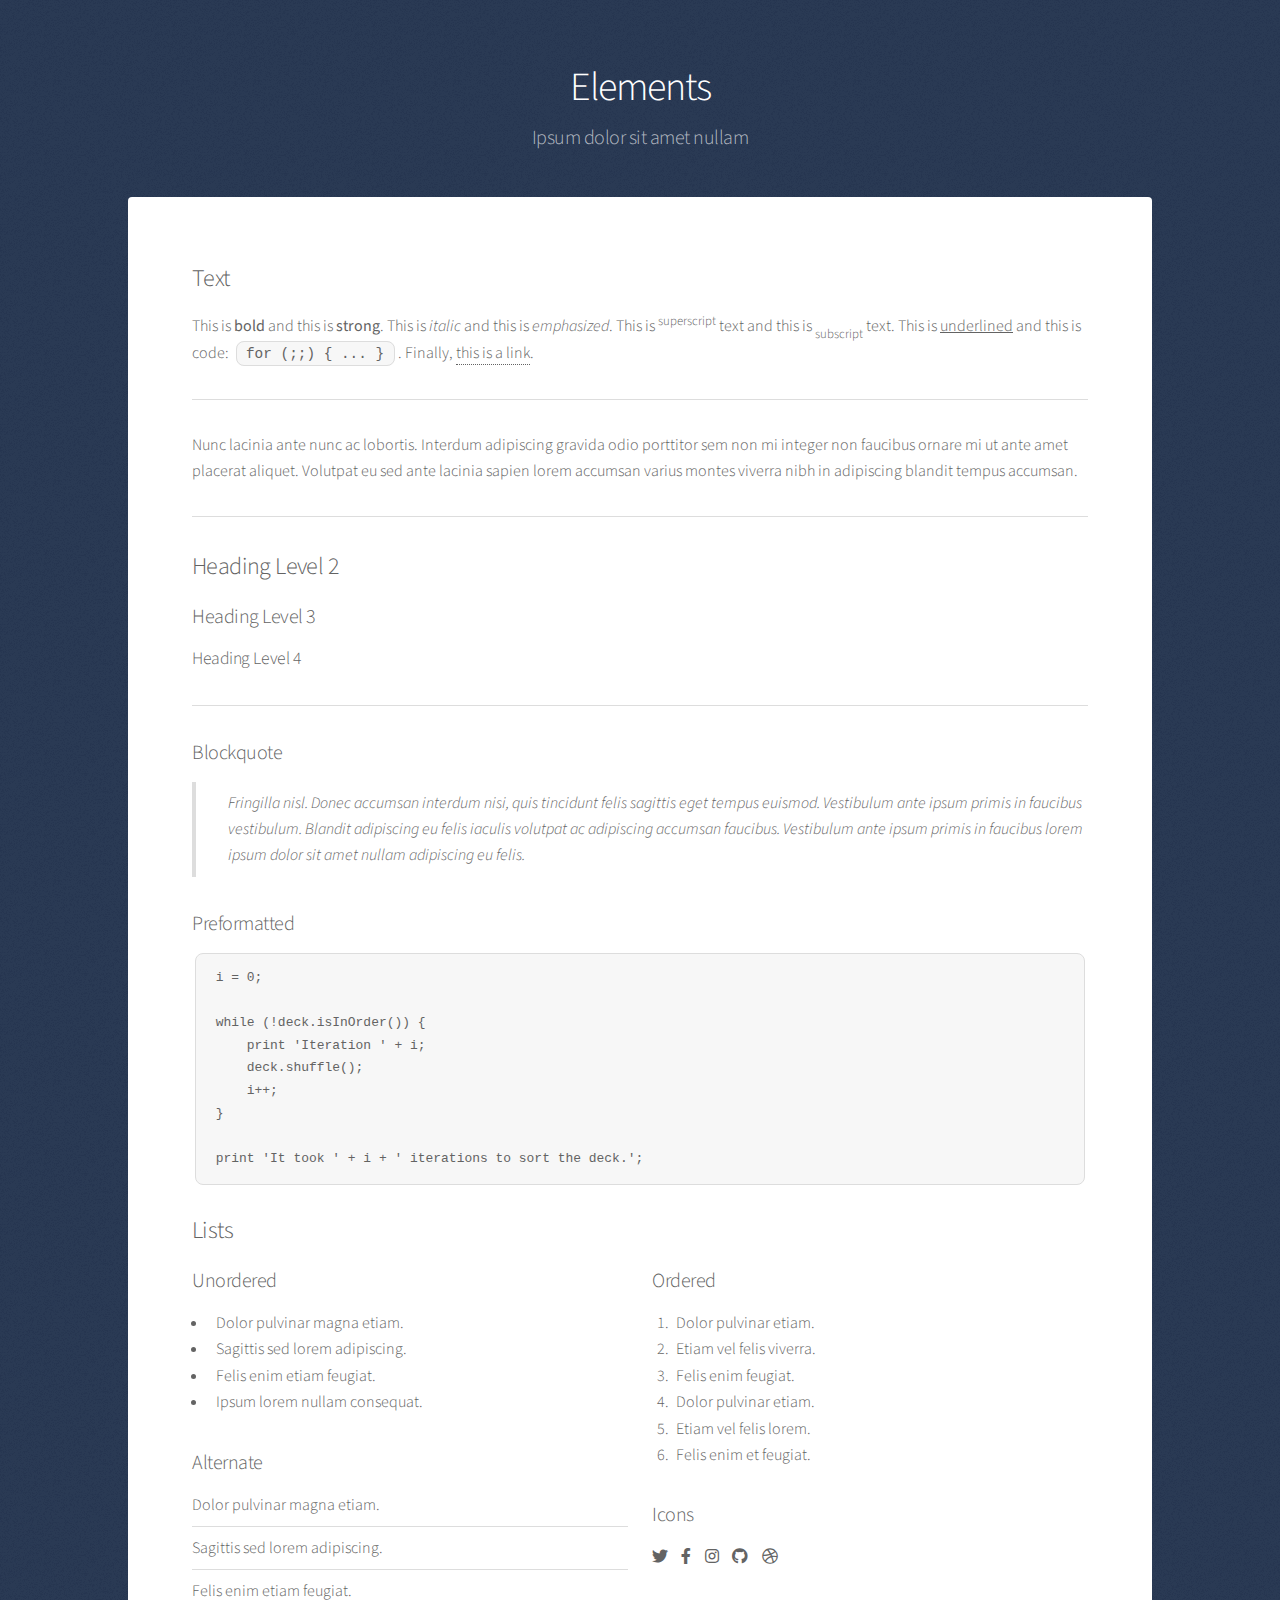
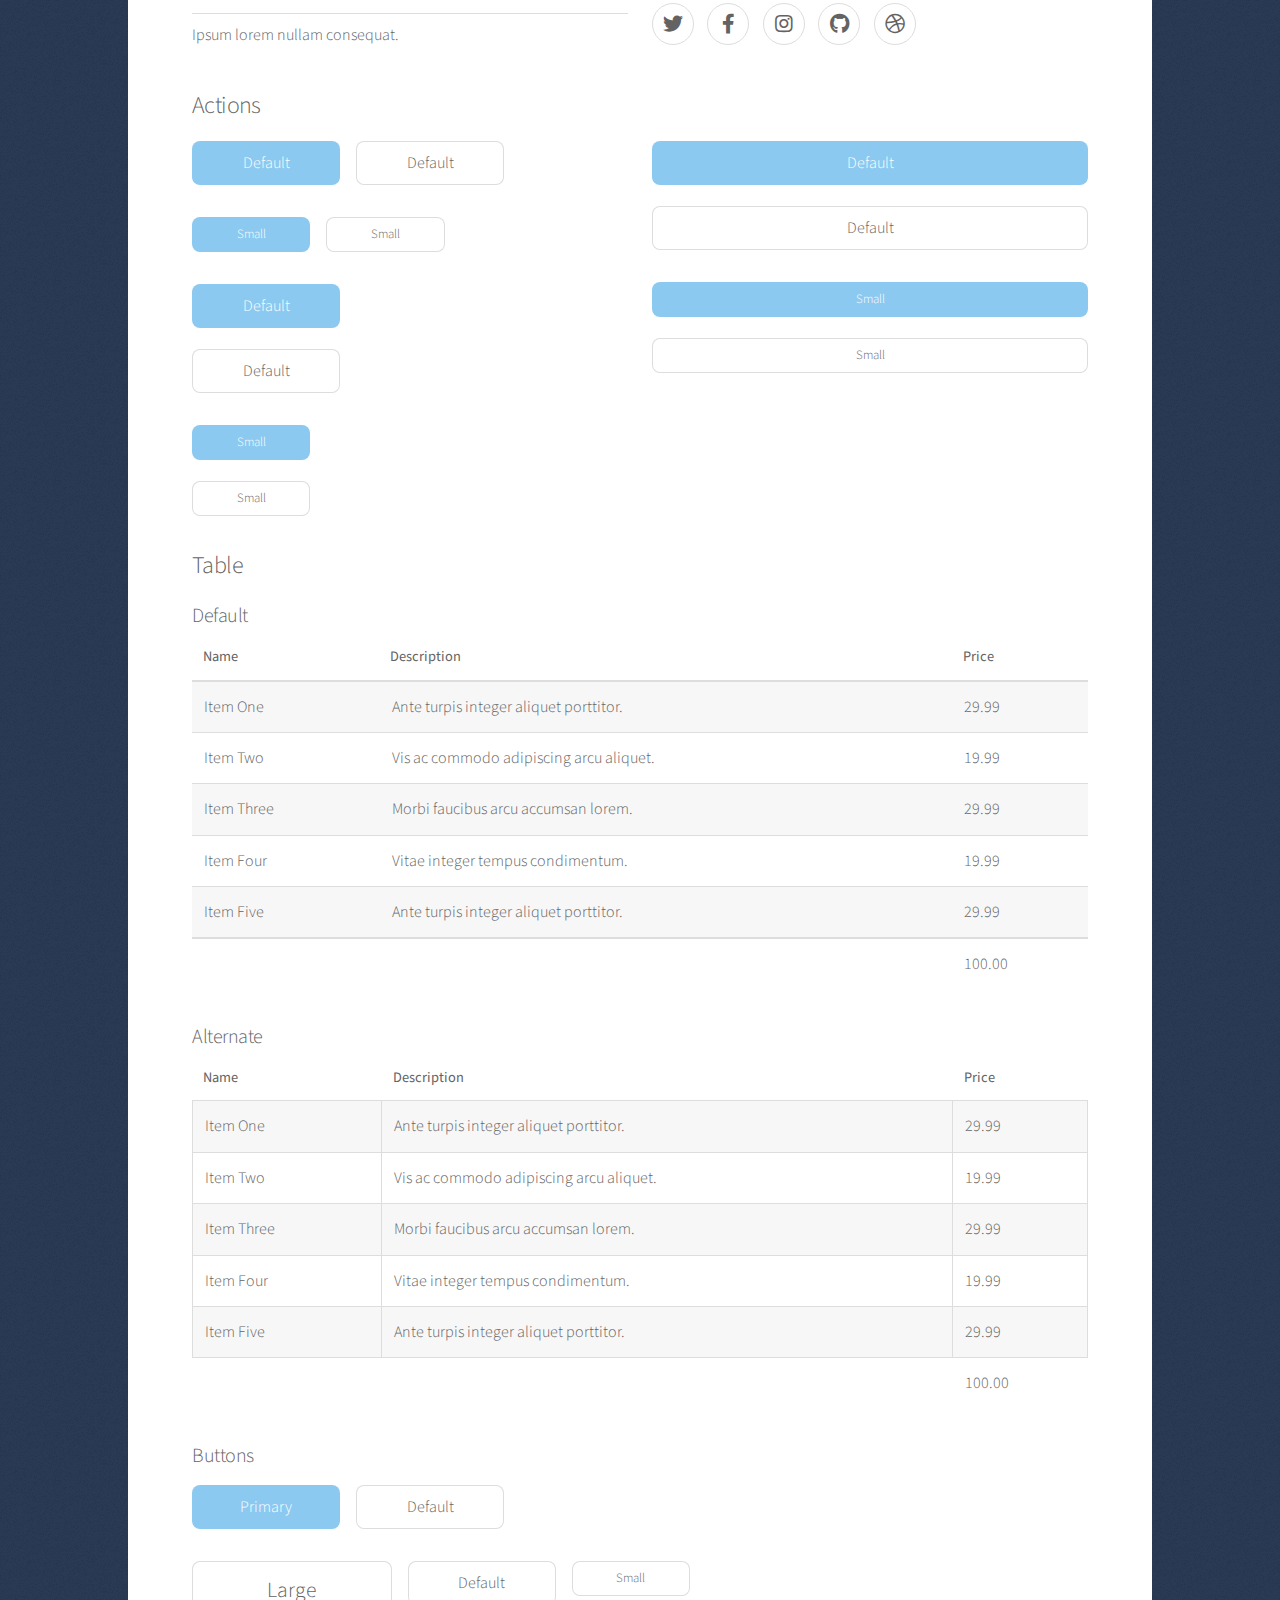
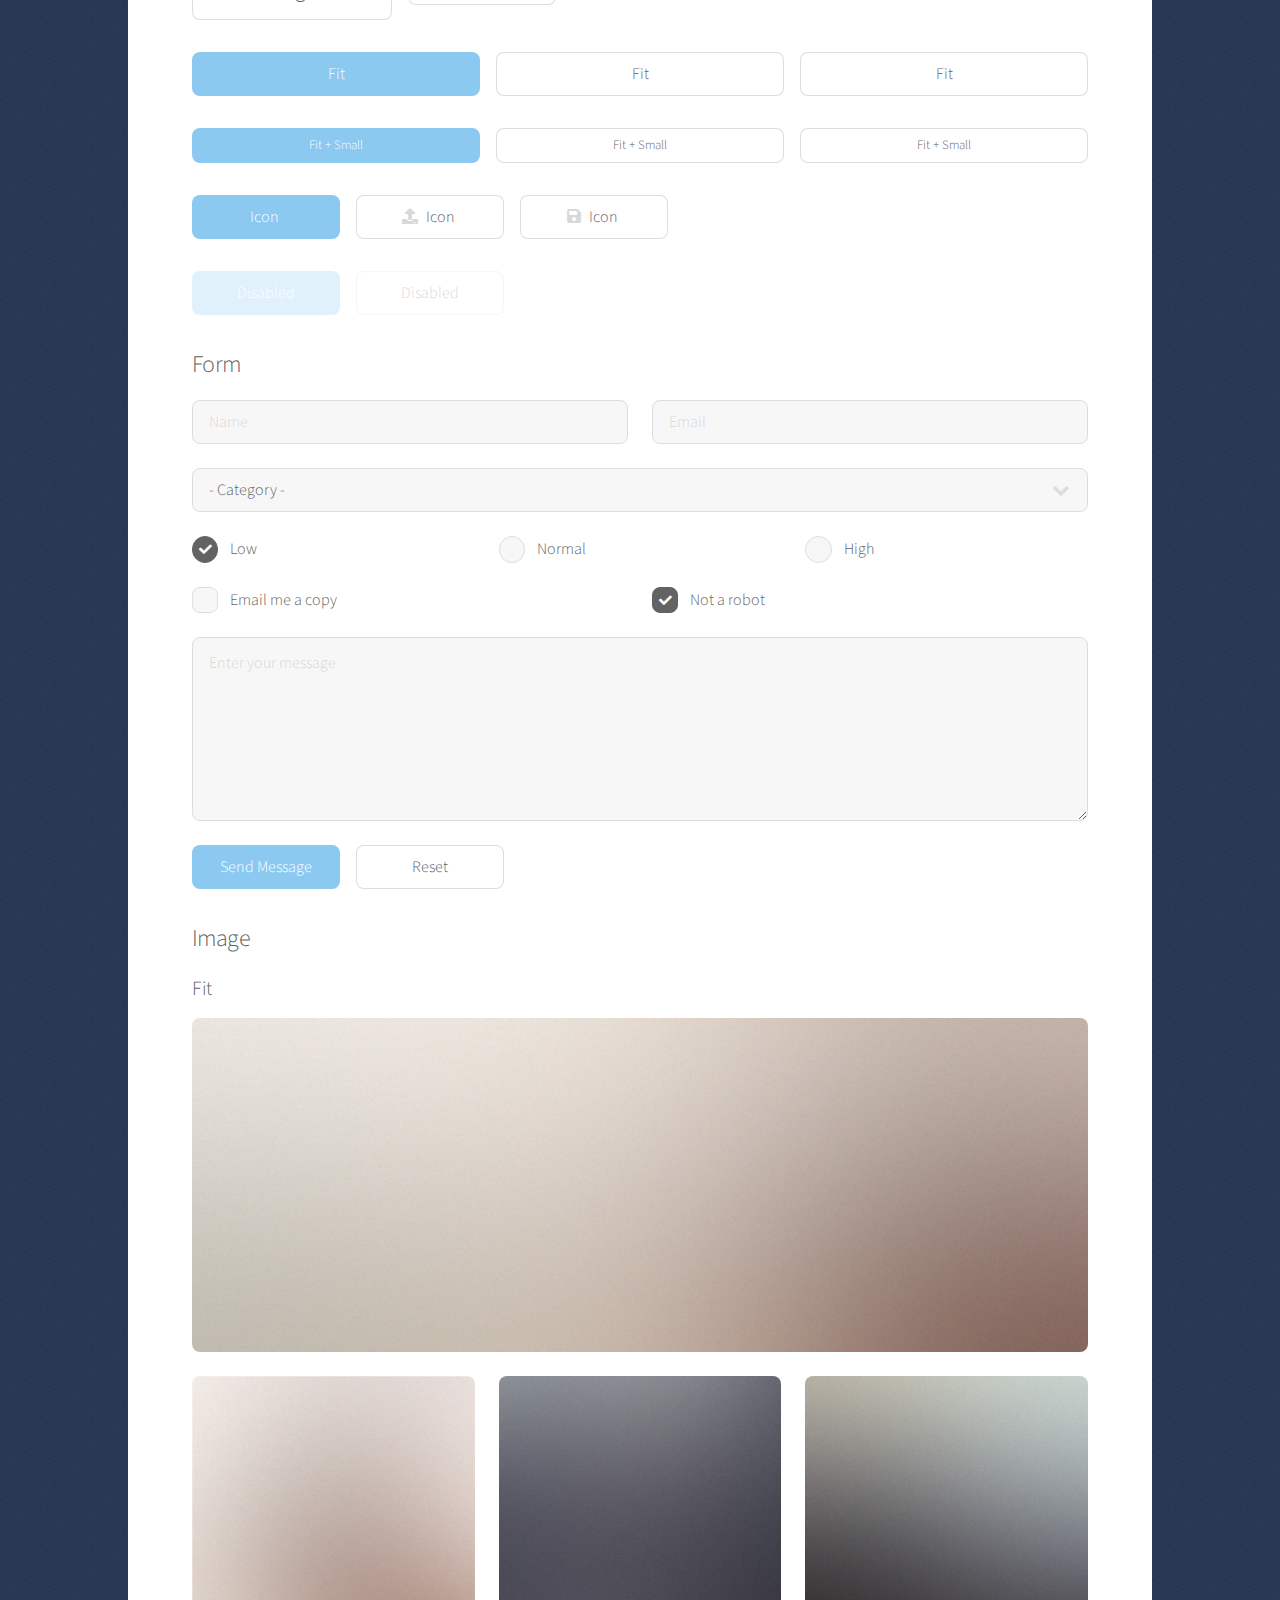
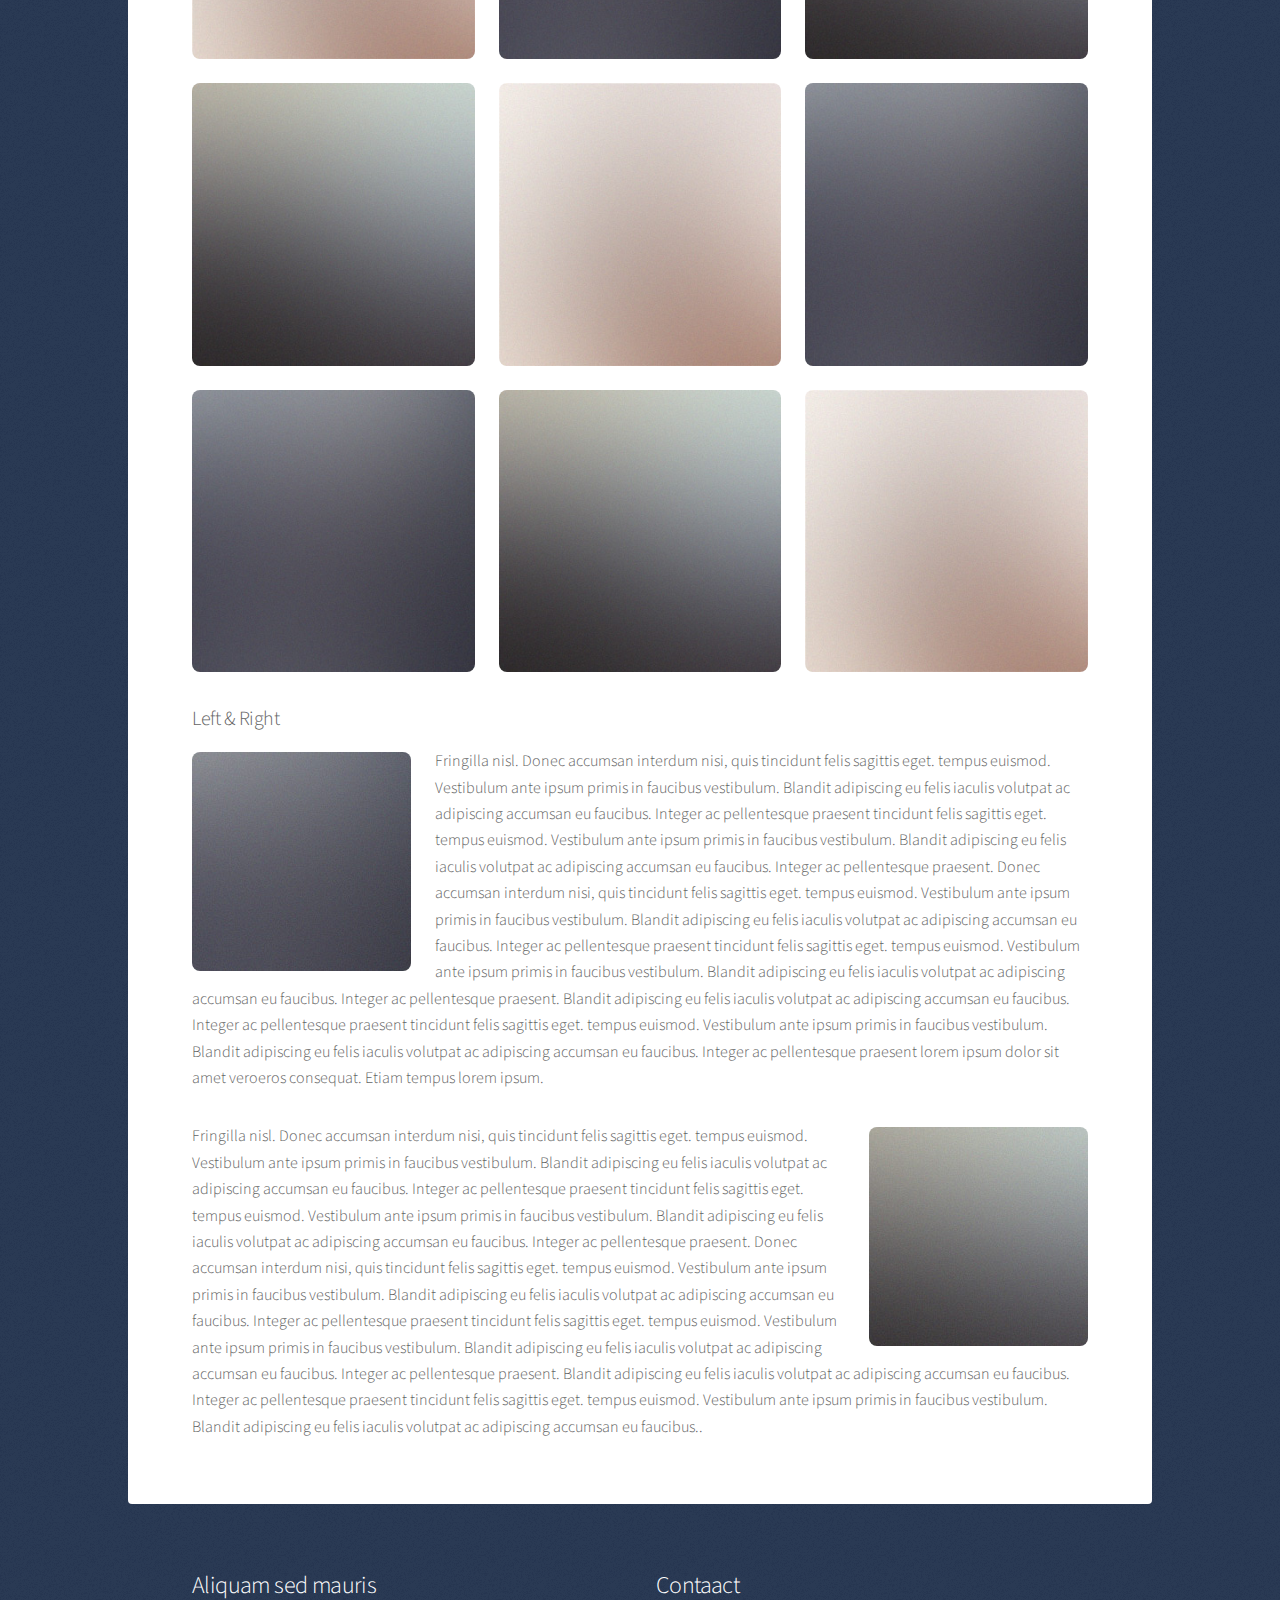
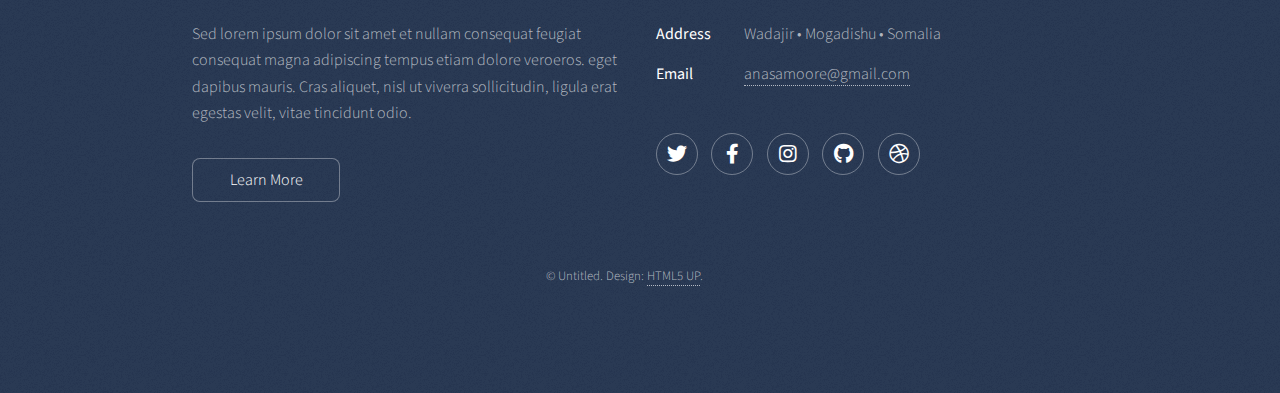
==== commit 021e036d: "Update elements.html" ====
--- a/elements.html
+++ b/elements.html
@@ -355,14 +355,12 @@
 							</ul>
 						</section>
 						<section>
-							<h2>Etiam feugiat</h2>
+							<h2>Contaact</h2>
 							<dl class="alt">
 								<dt>Address</dt>
-								<dd>1234 Somewhere Road &bull; Nashville, TN 00000 &bull; USA</dd>
-								<dt>Phone</dt>
-								<dd>(000) 000-0000 x 0000</dd>
+								<dd> Wadajir &bull; Mogadishu &bull; Somalia</dd>
 								<dt>Email</dt>
-								<dd><a href="#">information@untitled.tld</a></dd>
+								<dd><a href="https://mail.google.com/mail/?view=cm&fs=1&to=anasamoore@gmail.com&subject=Your%20Subject%20Here&body=Your%20message%20here" target="_blank">anasamoore@gmail.com</a></dd>
 							</dl>
 							<ul class="icons">
 								<li><a href="#" class="icon brands fa-twitter alt"><span class="label">Twitter</span></a></li>
@@ -387,4 +385,4 @@
 			<script src="assets/js/main.js"></script>
 
 	</body>
-</html>+</html>
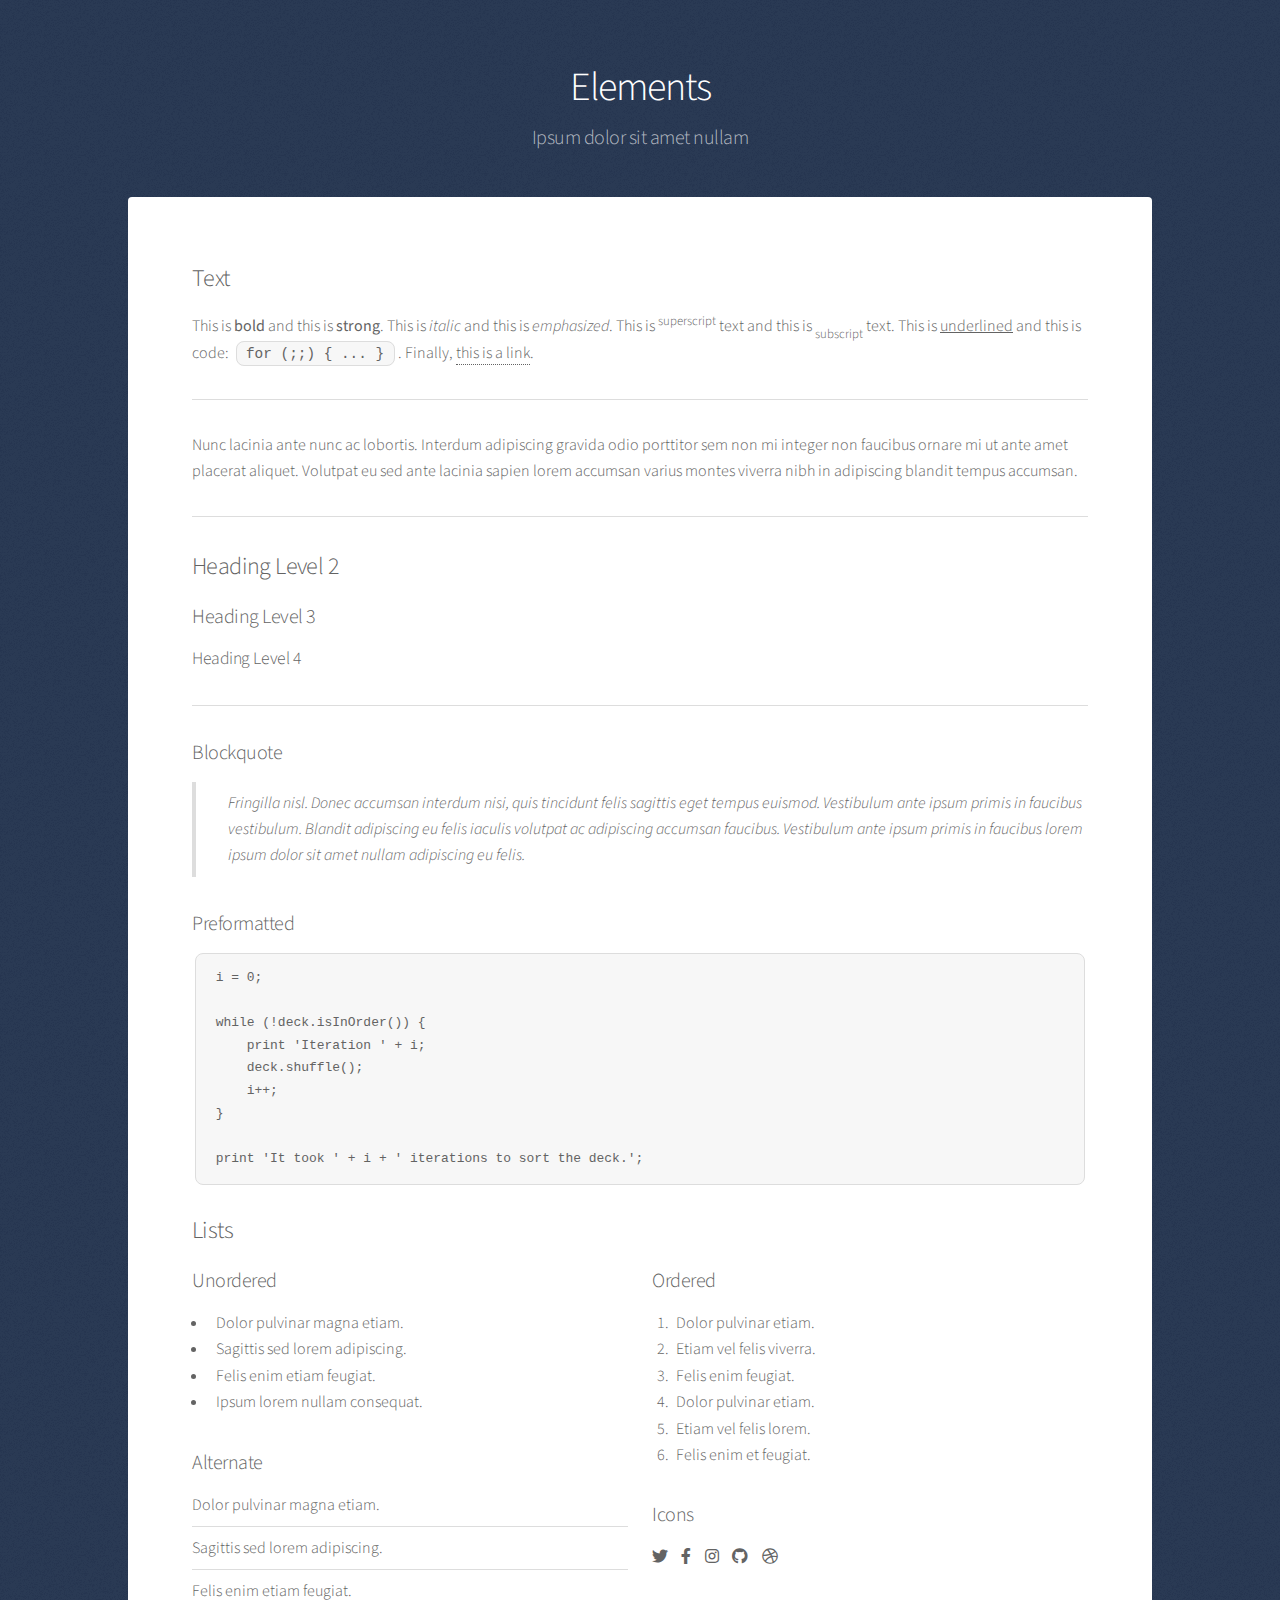
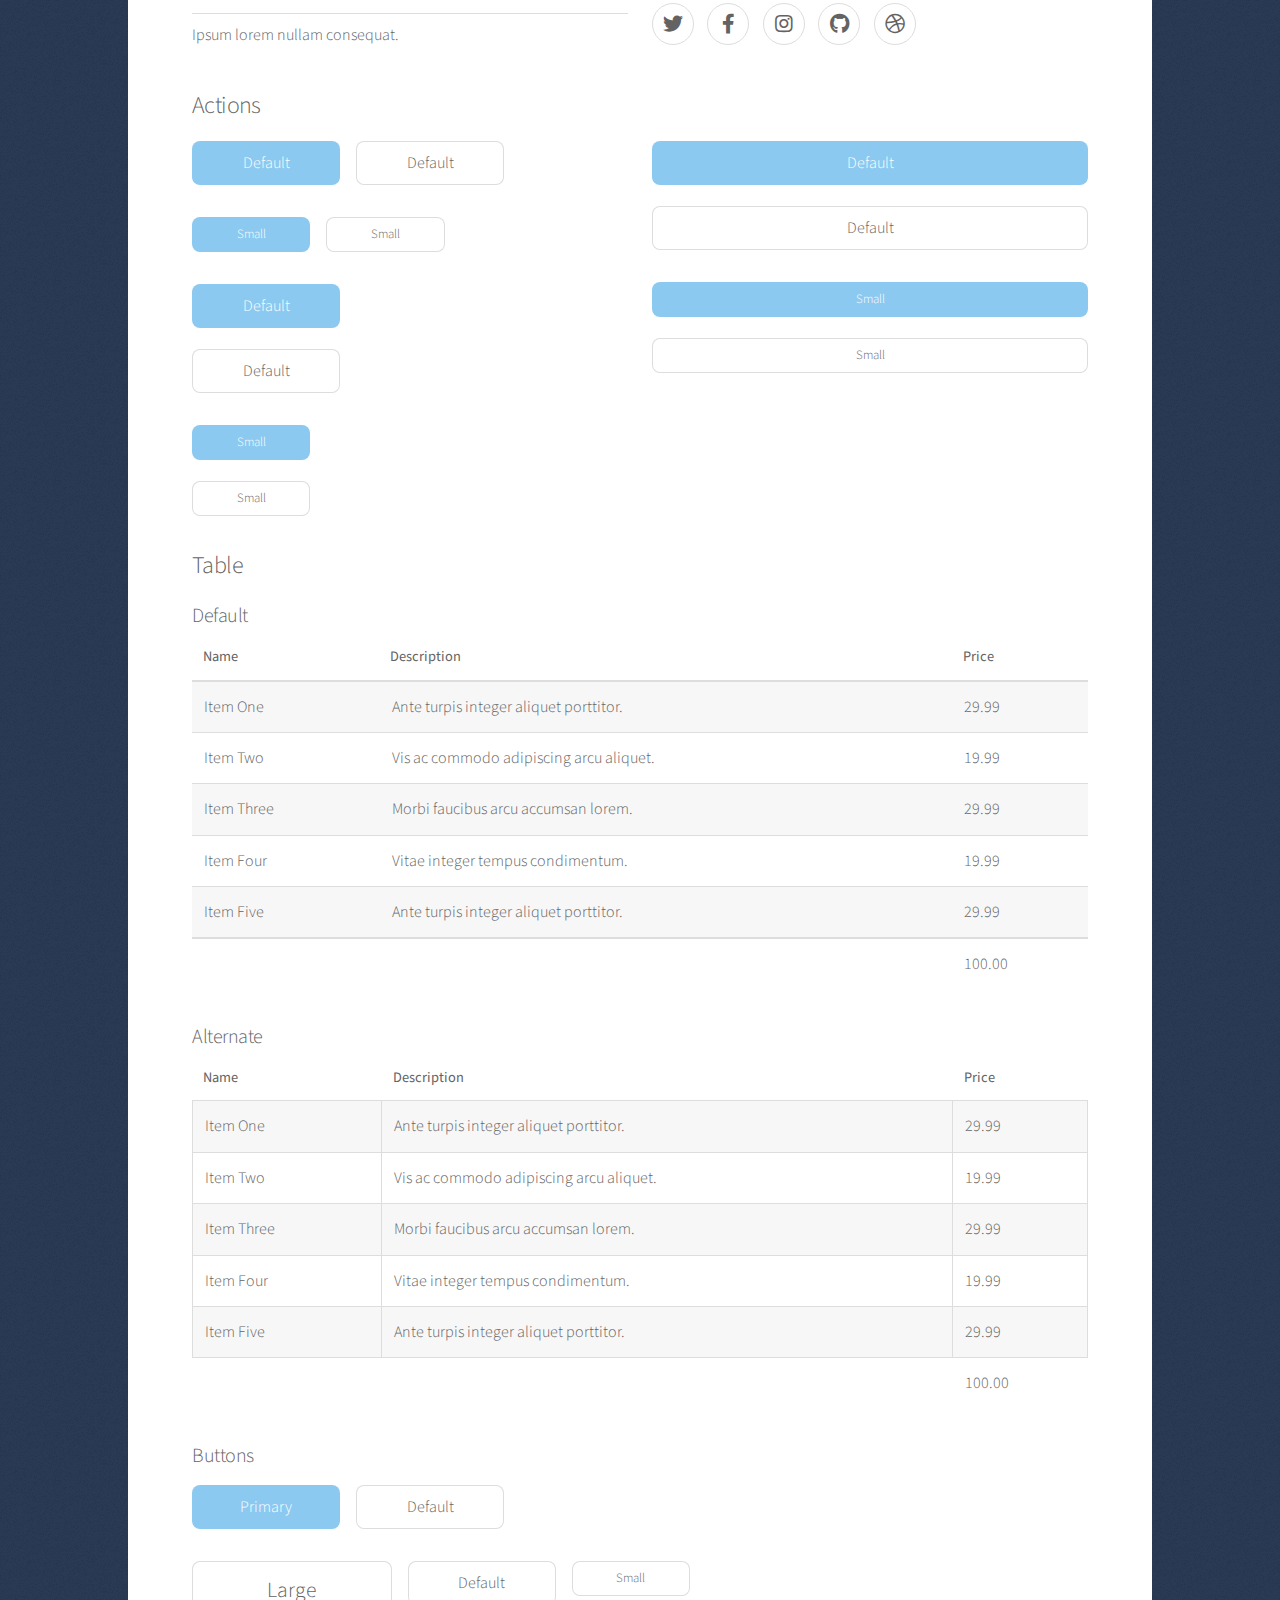
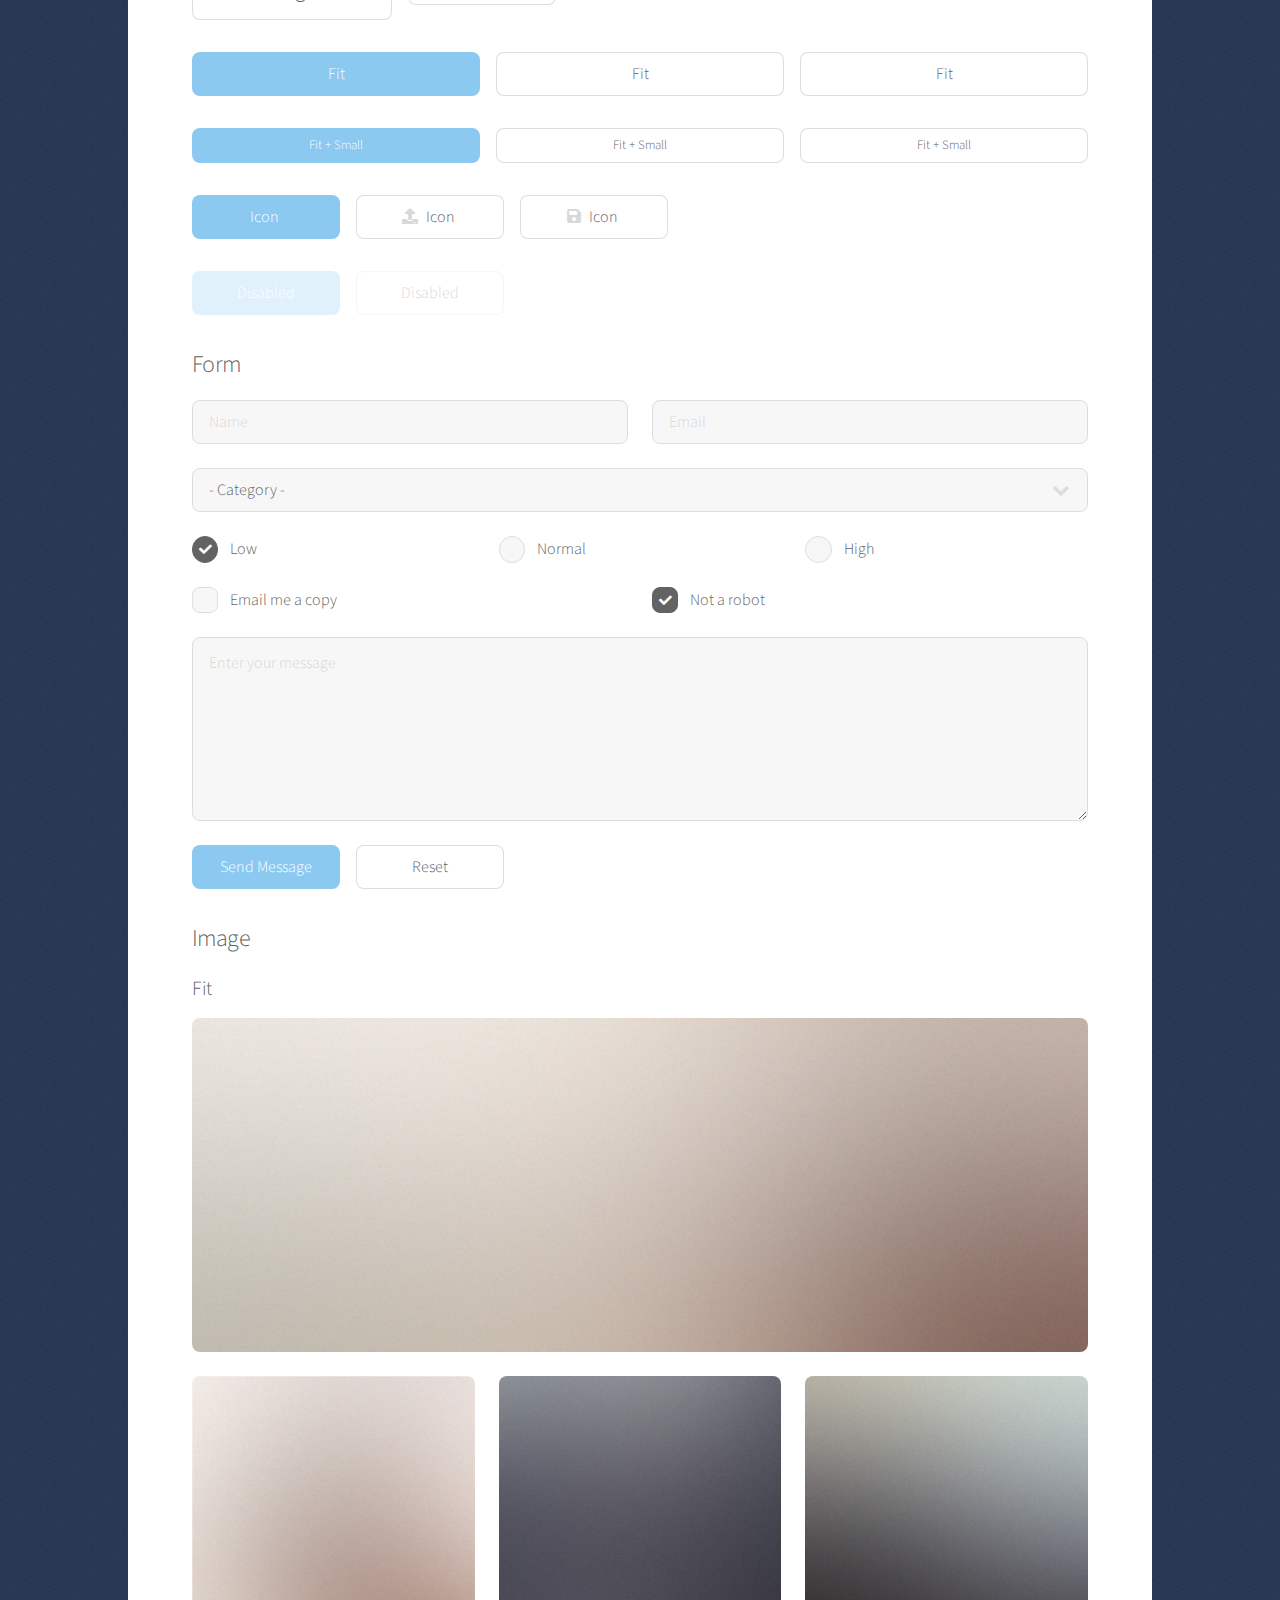
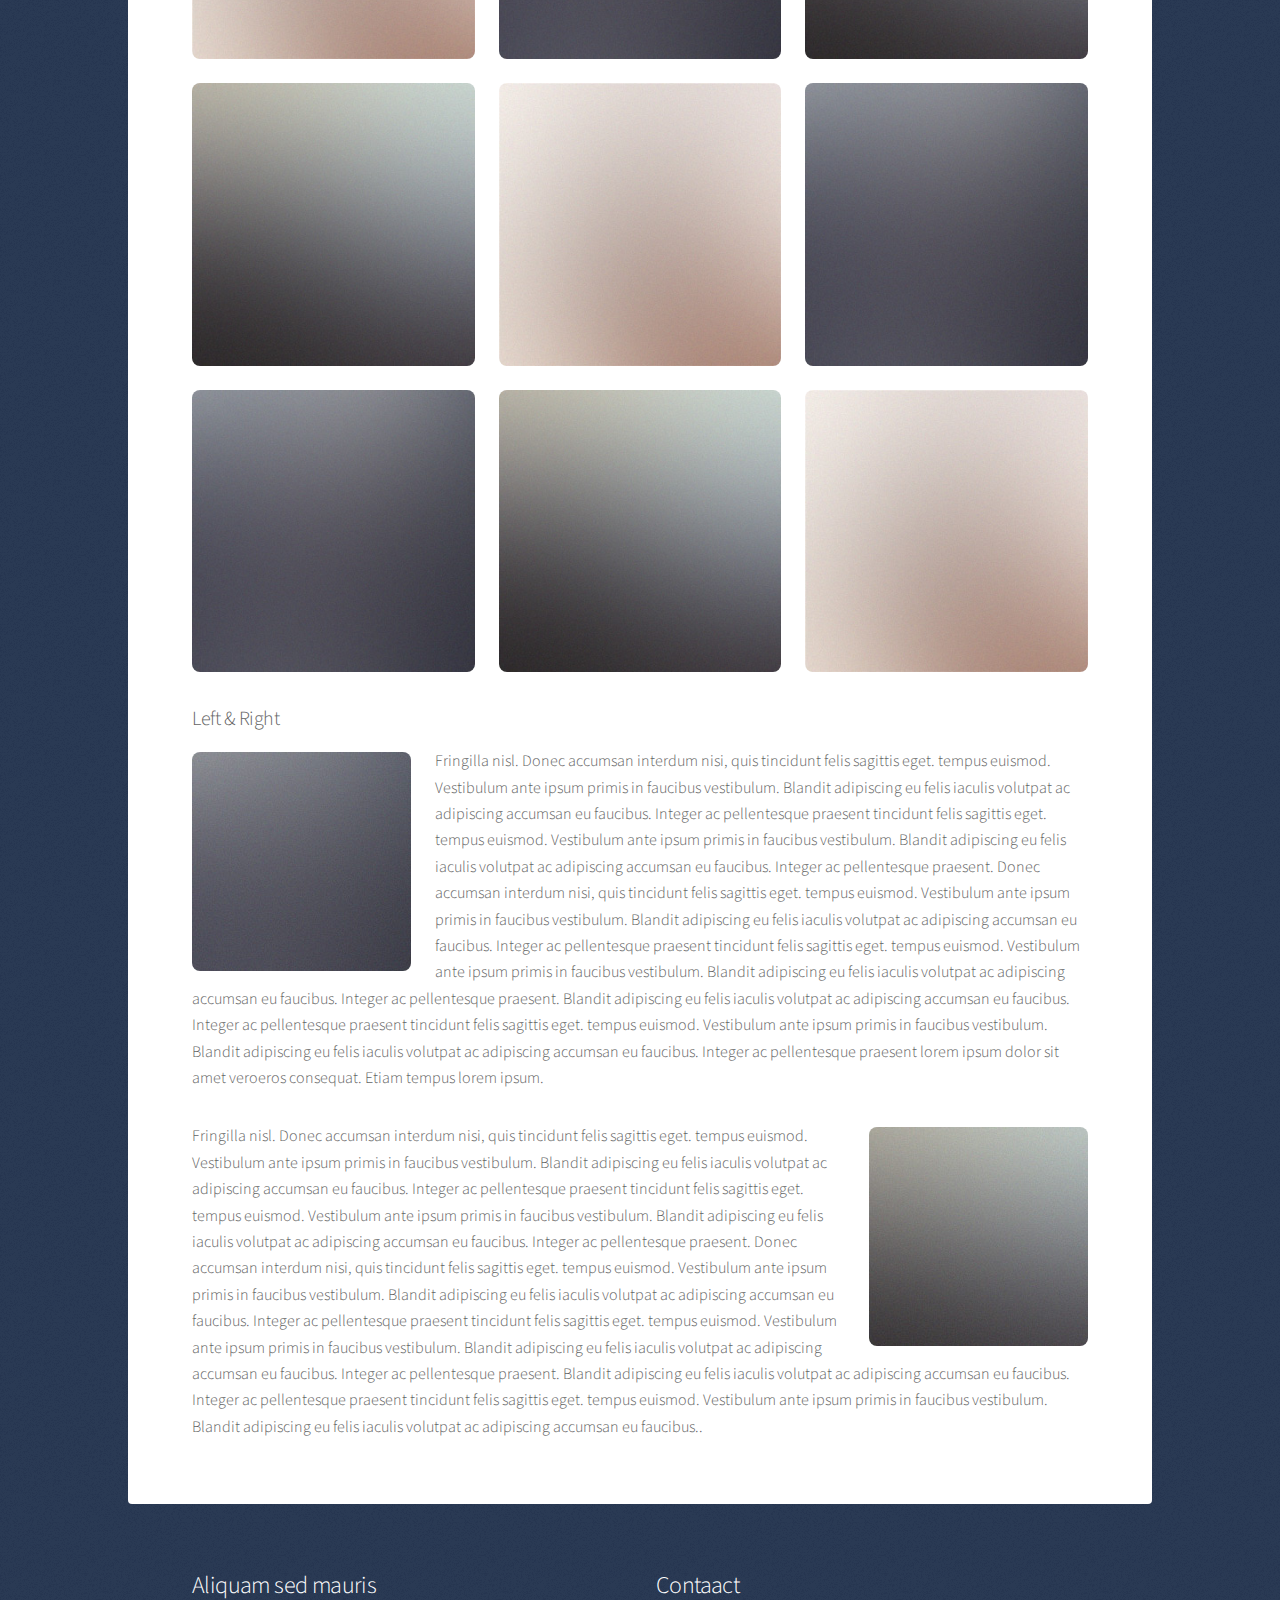
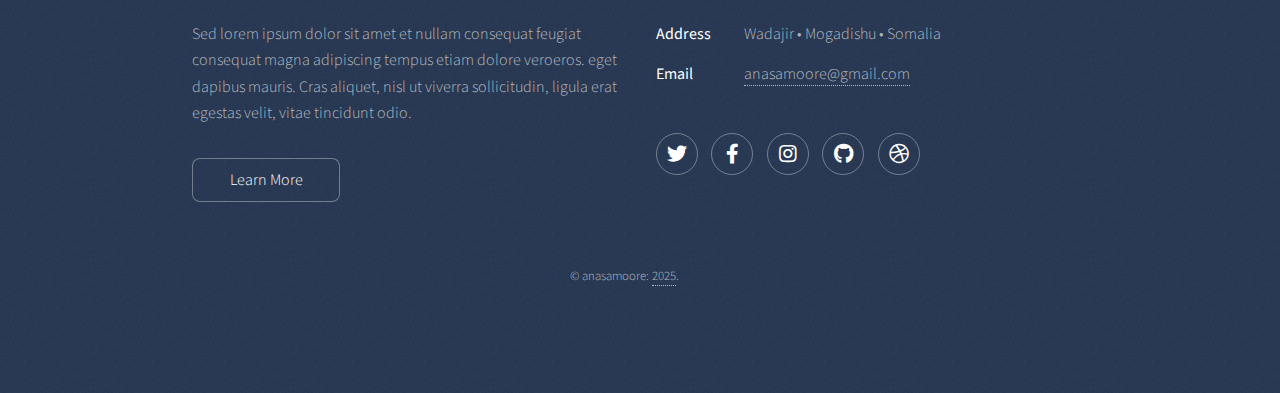
==== commit 02e8559e: "Update elements.html" ====
--- a/elements.html
+++ b/elements.html
@@ -370,7 +370,7 @@
 								<li><a href="#" class="icon brands fa-dribbble alt"><span class="label">Dribbble</span></a></li>
 							</ul>
 						</section>
-						<p class="copyright">&copy; Untitled. Design: <a href="https://html5up.net">HTML5 UP</a>.</p>
+						<p class="copyright">&copy; anasamoore: <a href="https://html5up.net">2025</a>.</p>
 					</footer>
 
 			</div>
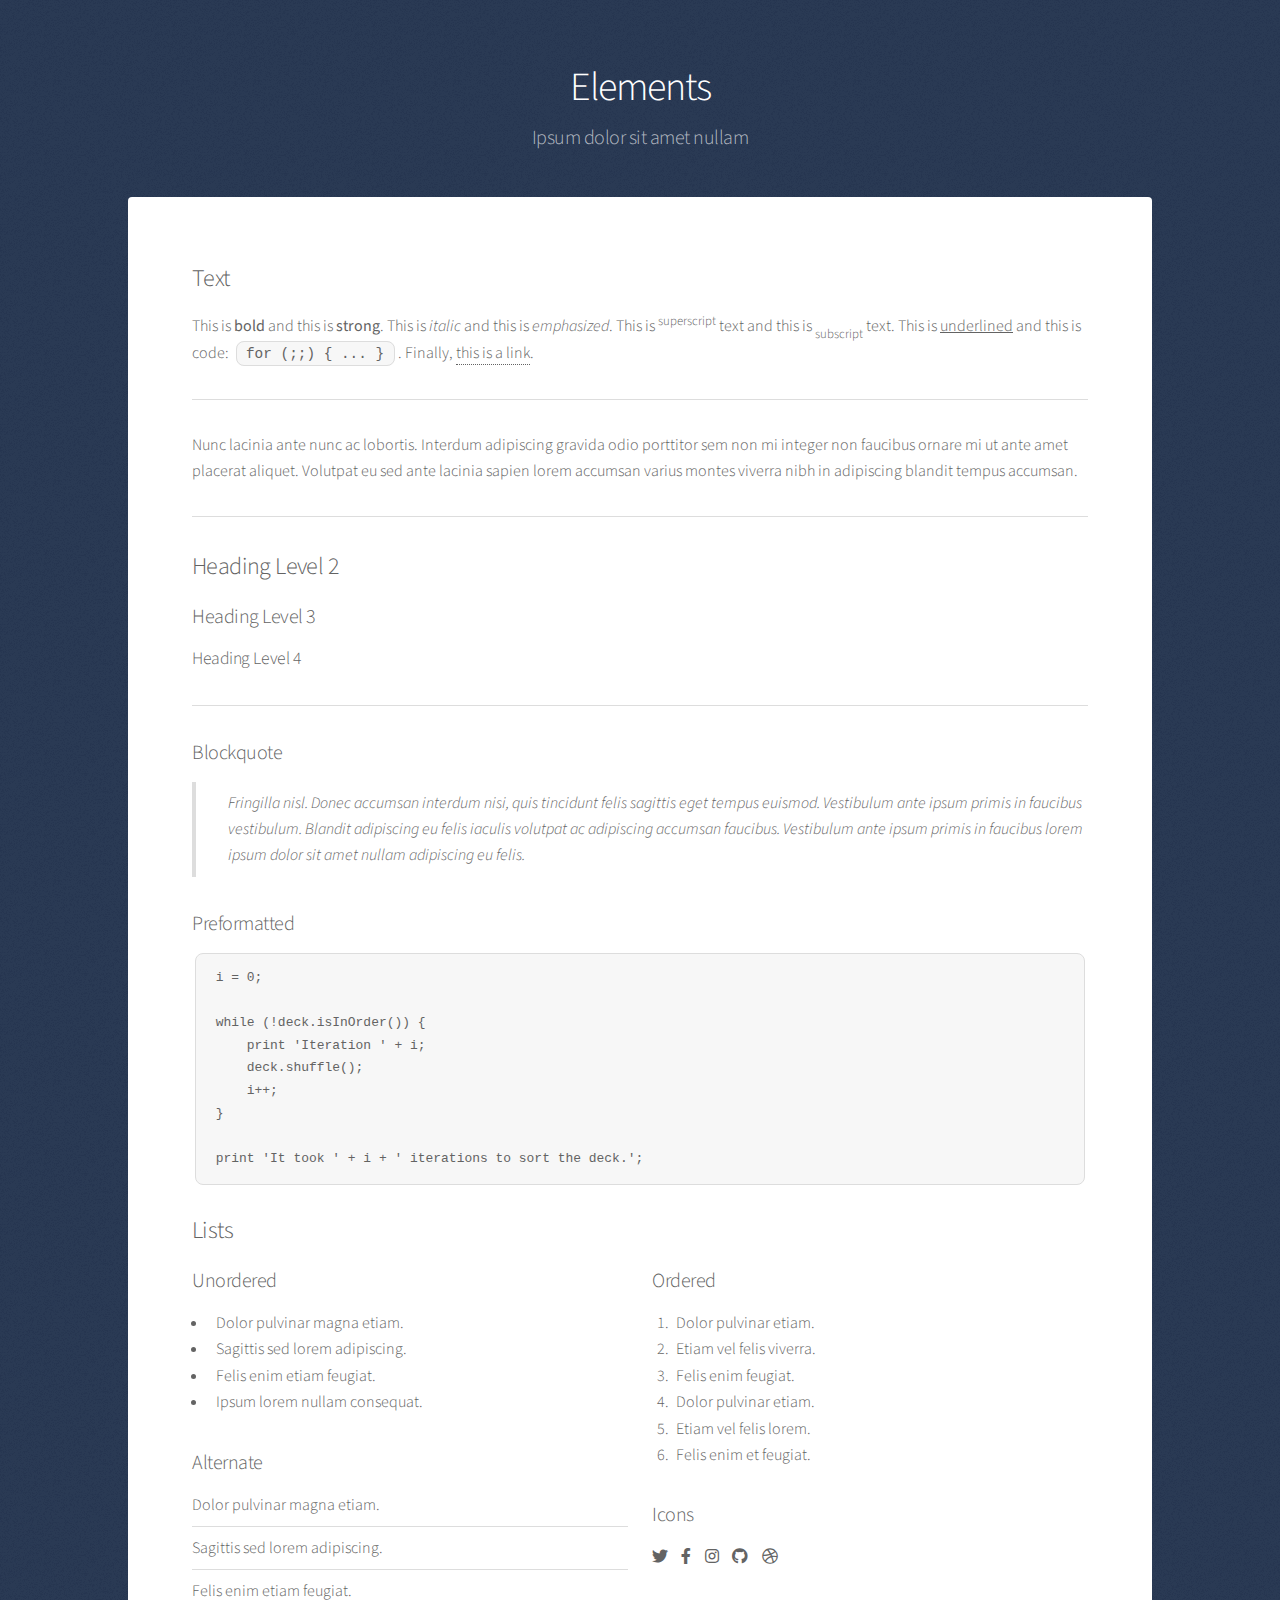
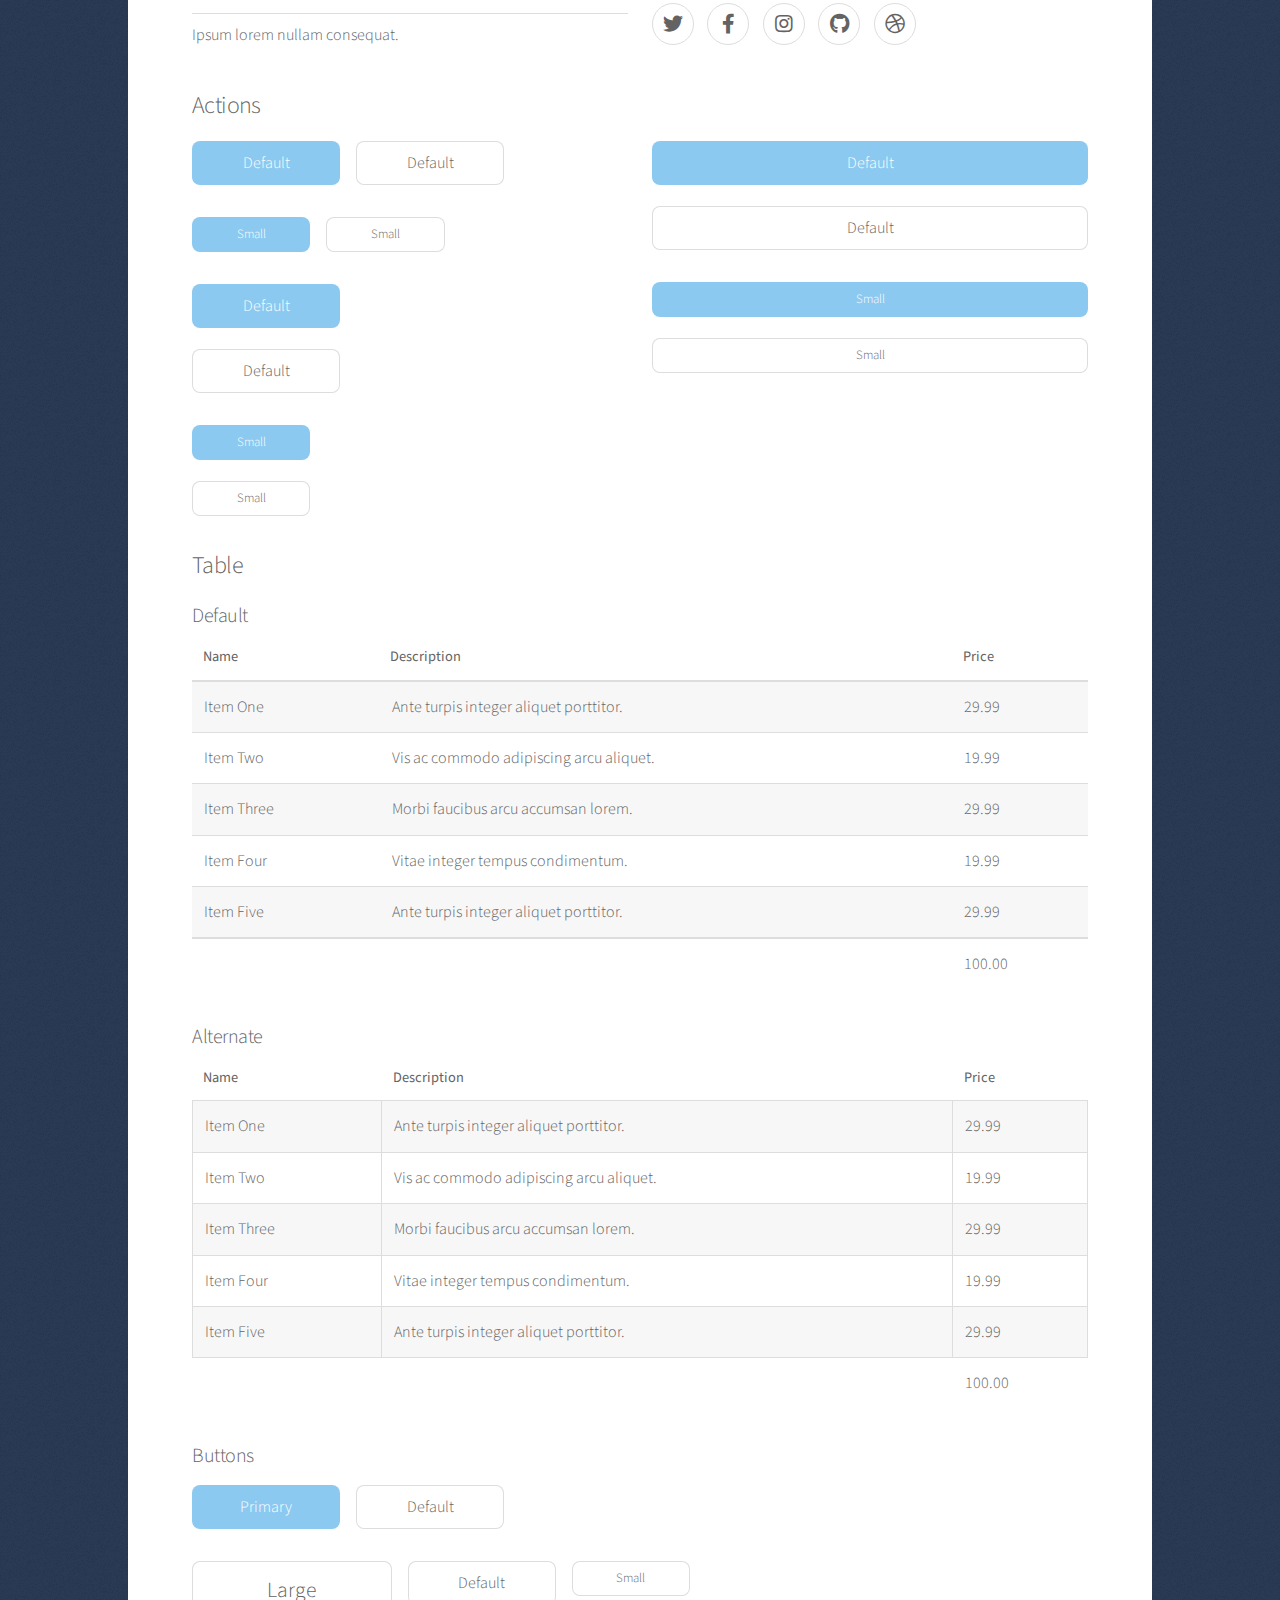
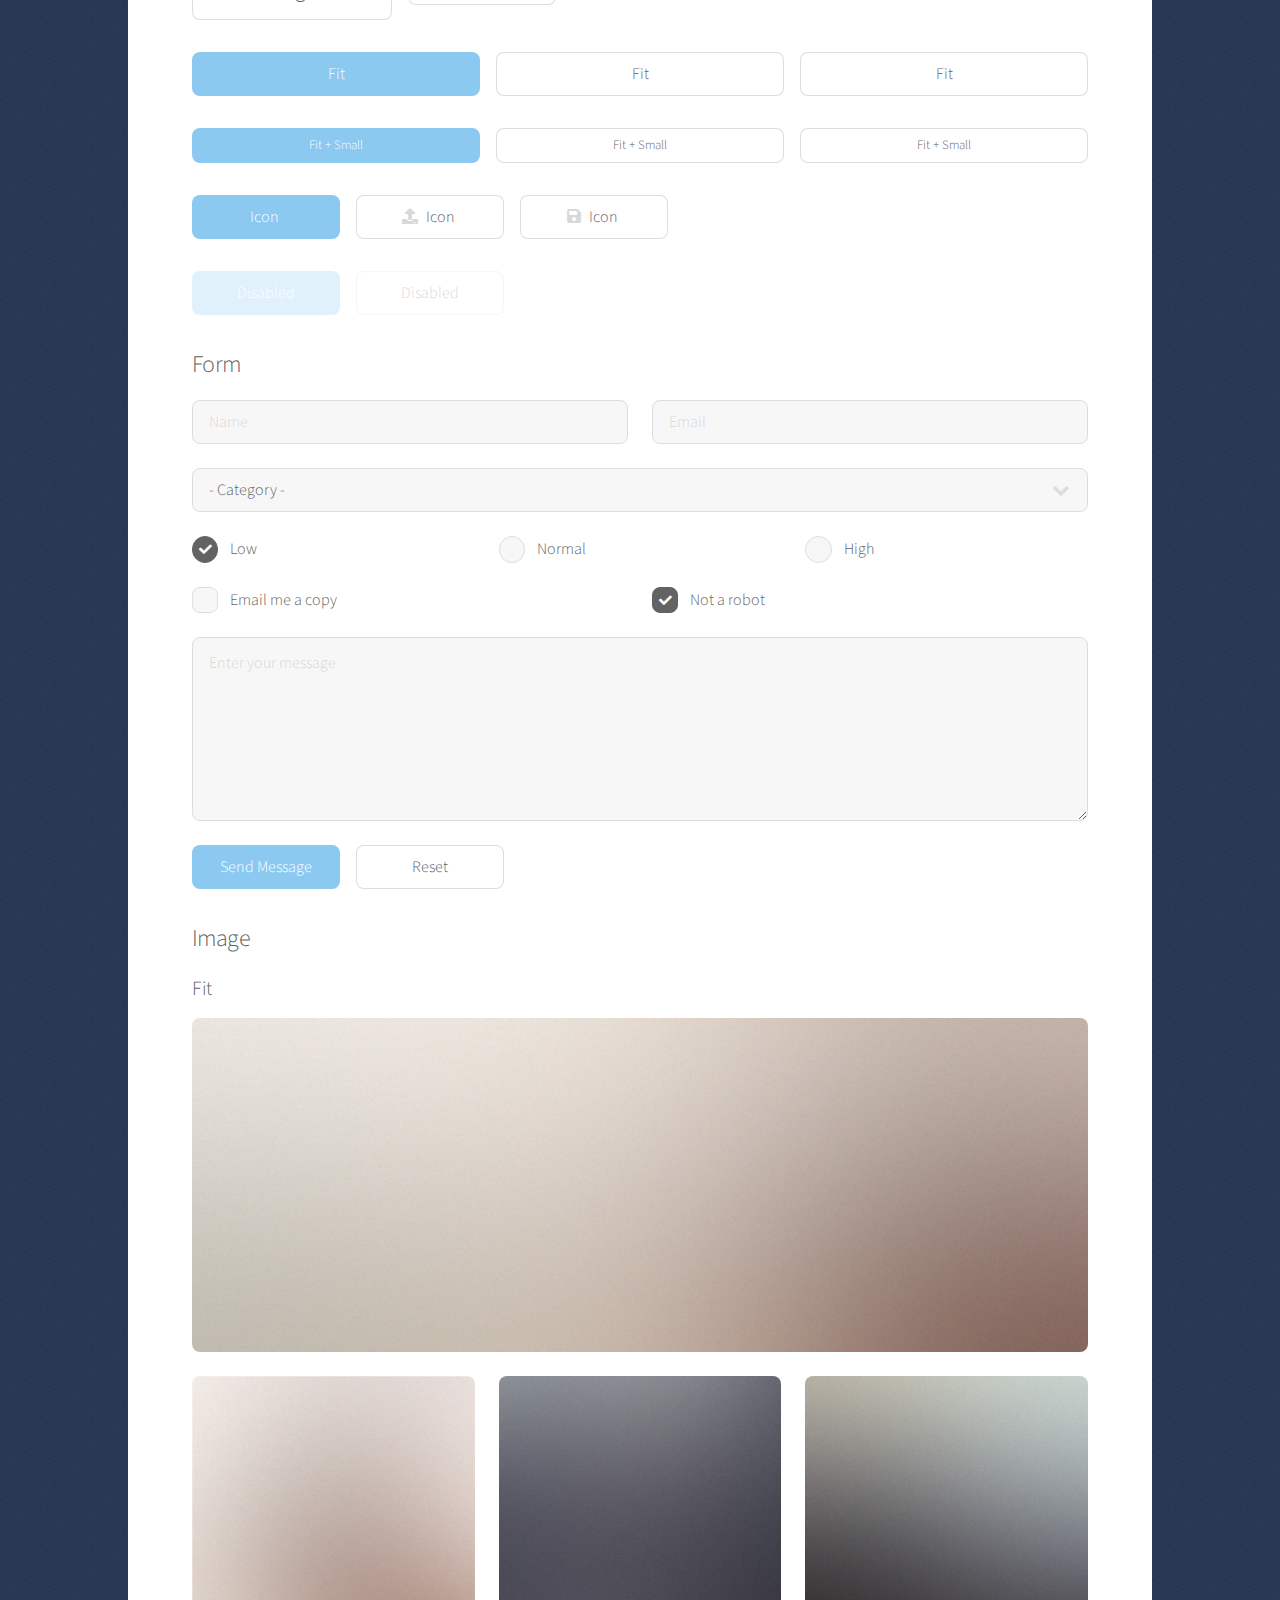
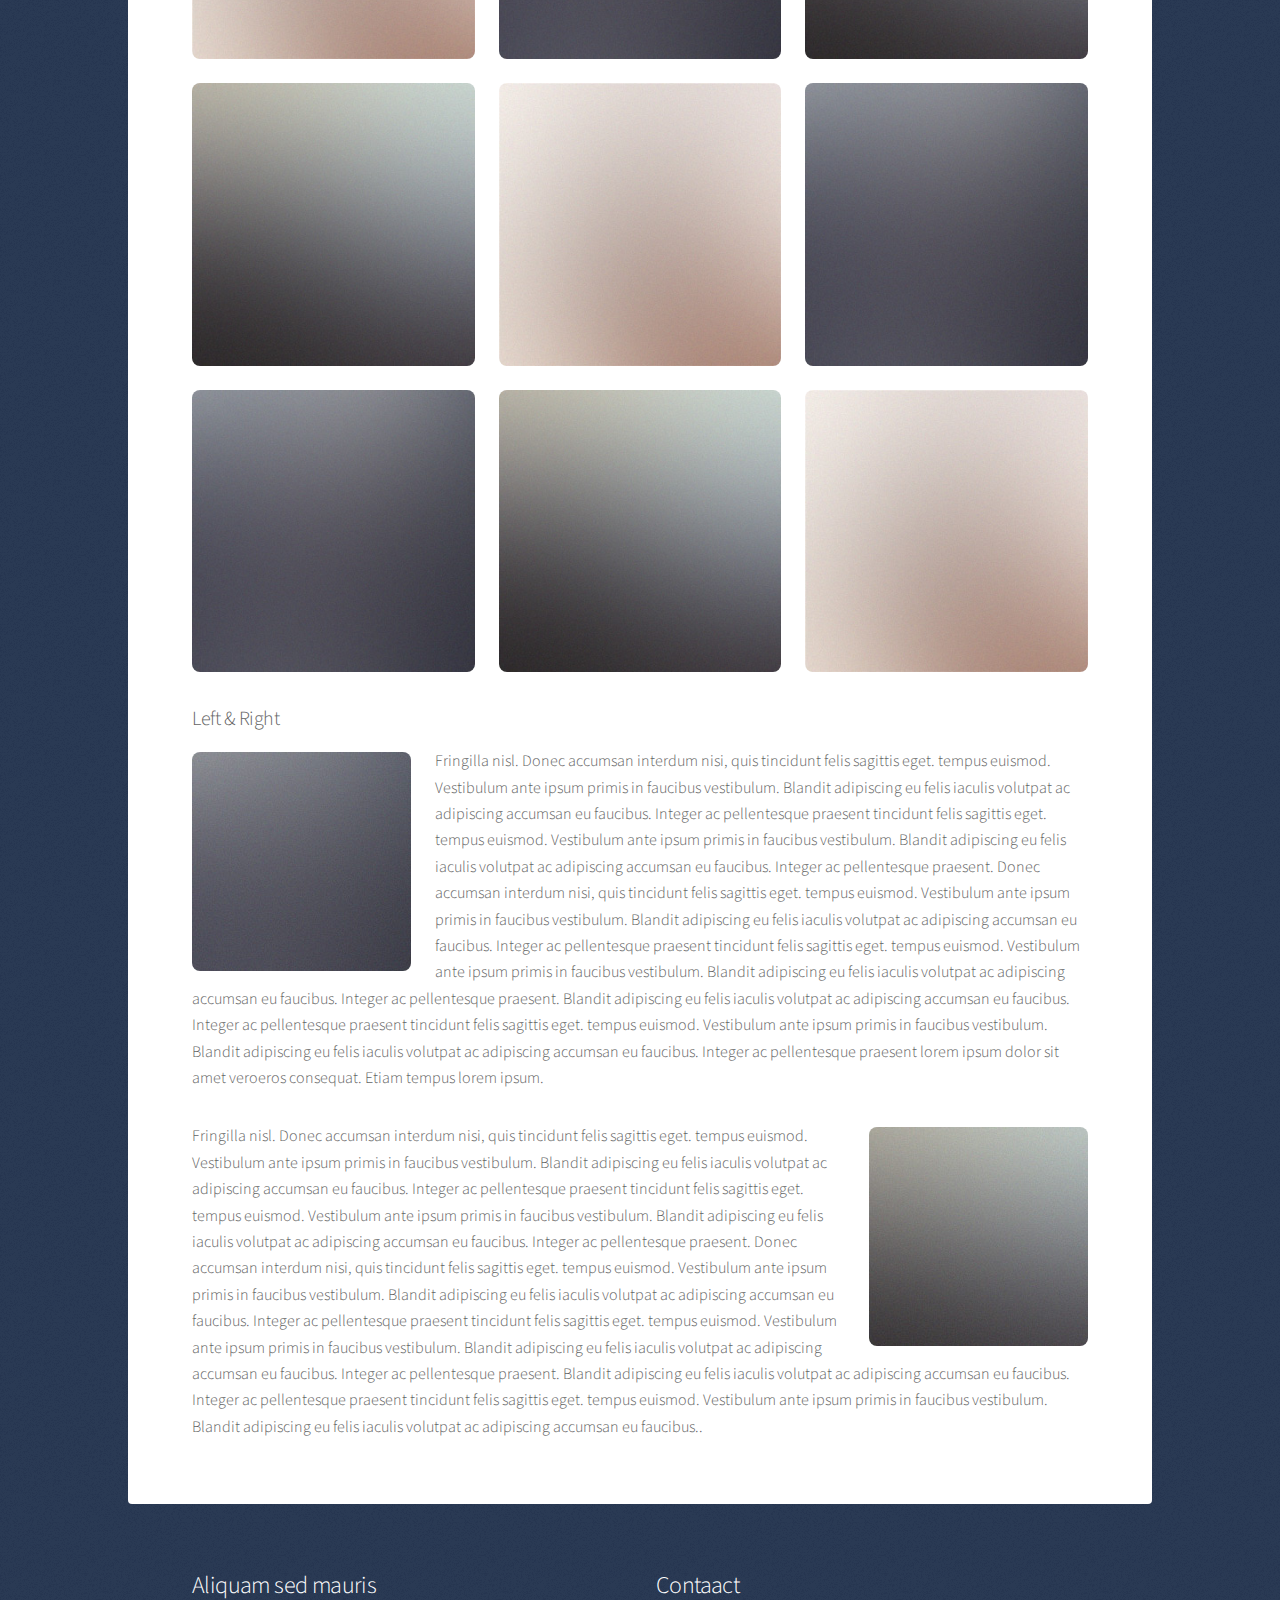
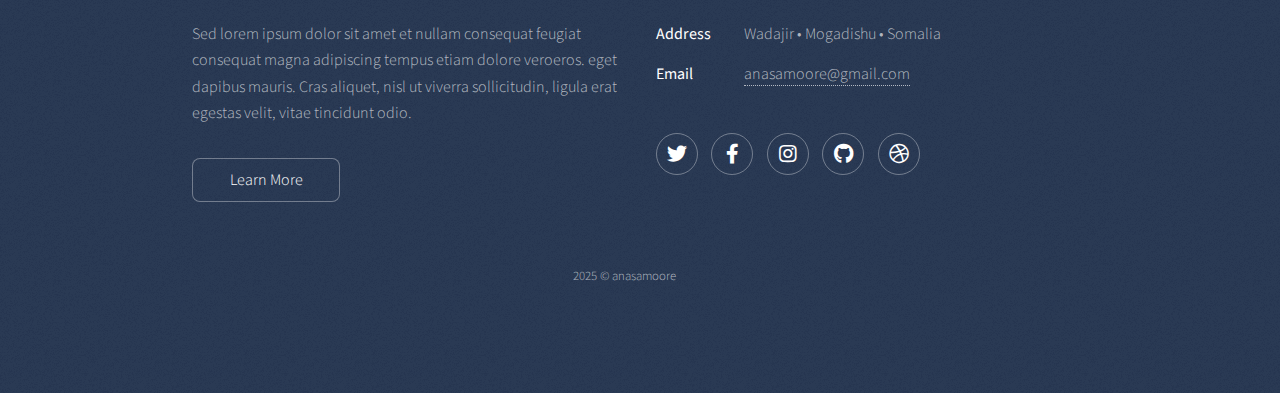
==== commit 97758a8d: "Update elements.html" ====
--- a/elements.html
+++ b/elements.html
@@ -370,7 +370,7 @@
 								<li><a href="#" class="icon brands fa-dribbble alt"><span class="label">Dribbble</span></a></li>
 							</ul>
 						</section>
-						<p class="copyright">&copy; anasamoore: <a href="https://html5up.net">2025</a>.</p>
+						<p class="copyright">2025 &copy; anasamoore</p>
 					</footer>
 
 			</div>
